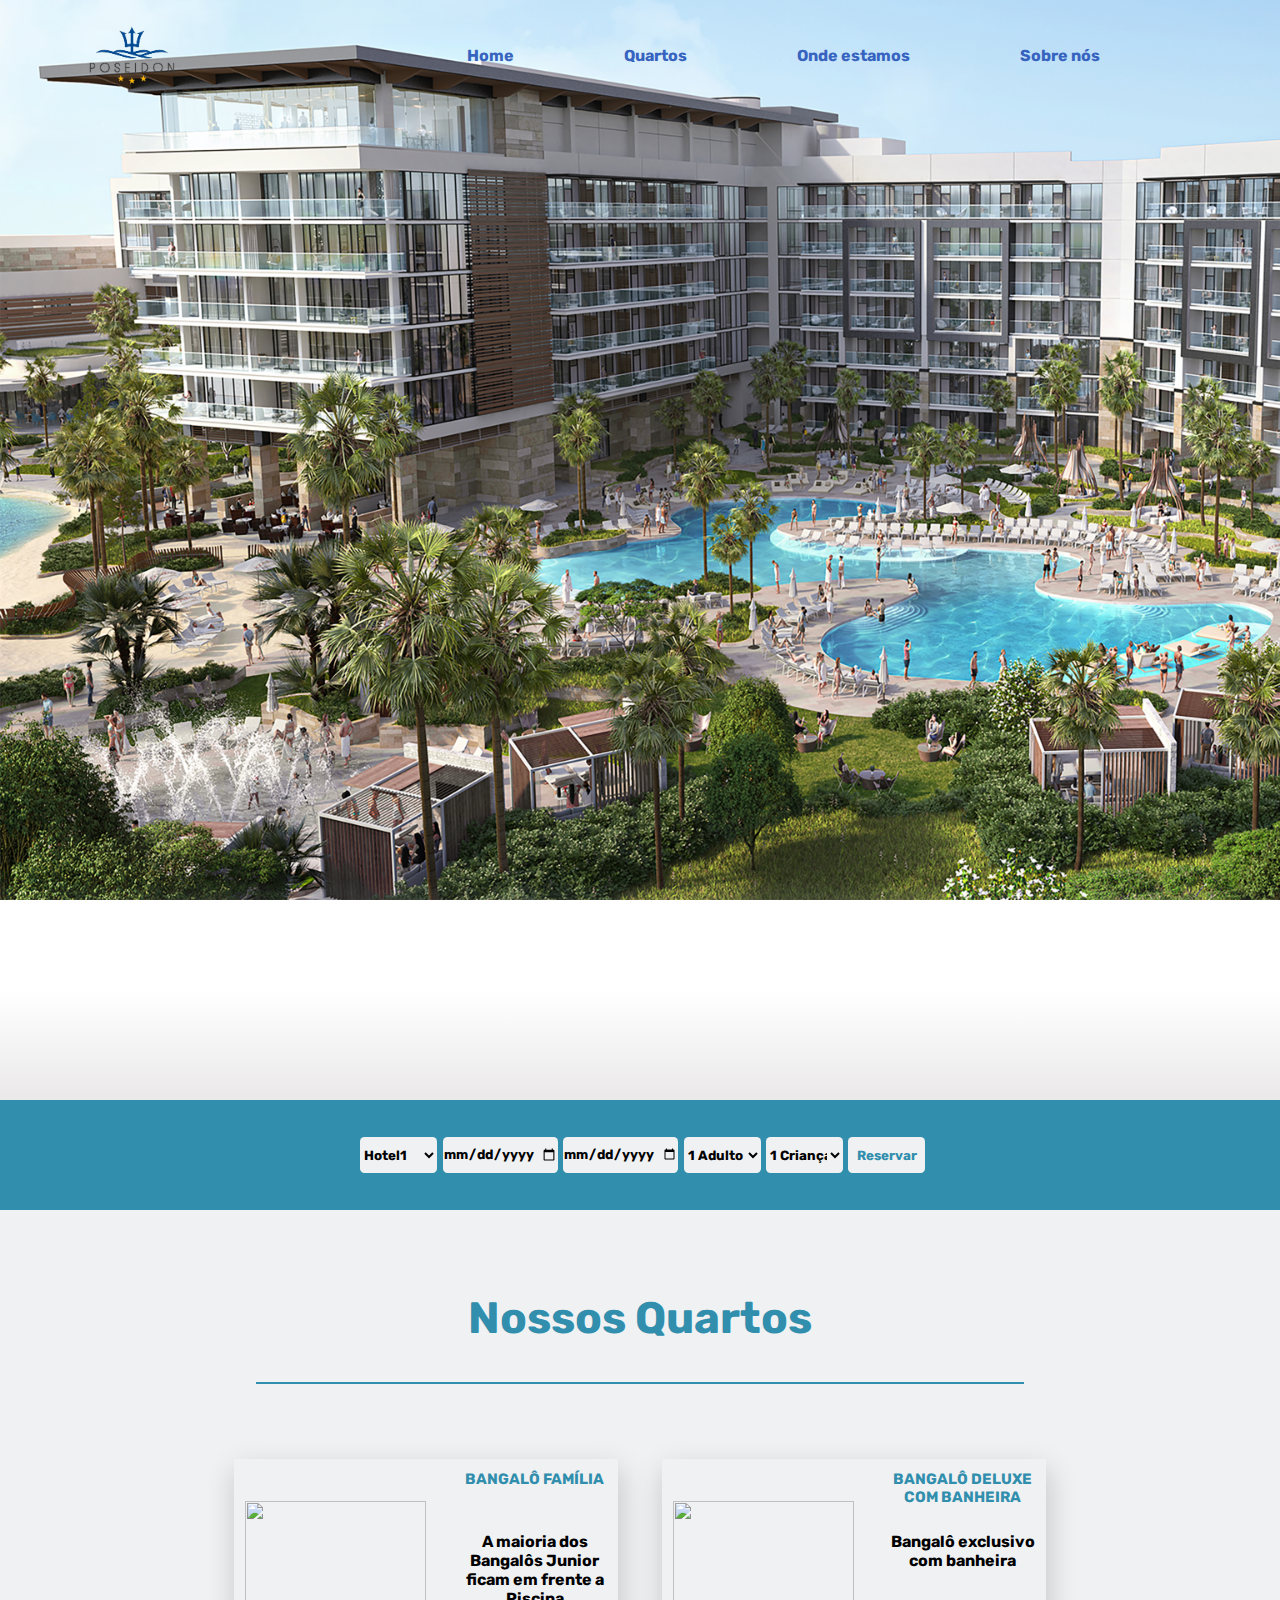
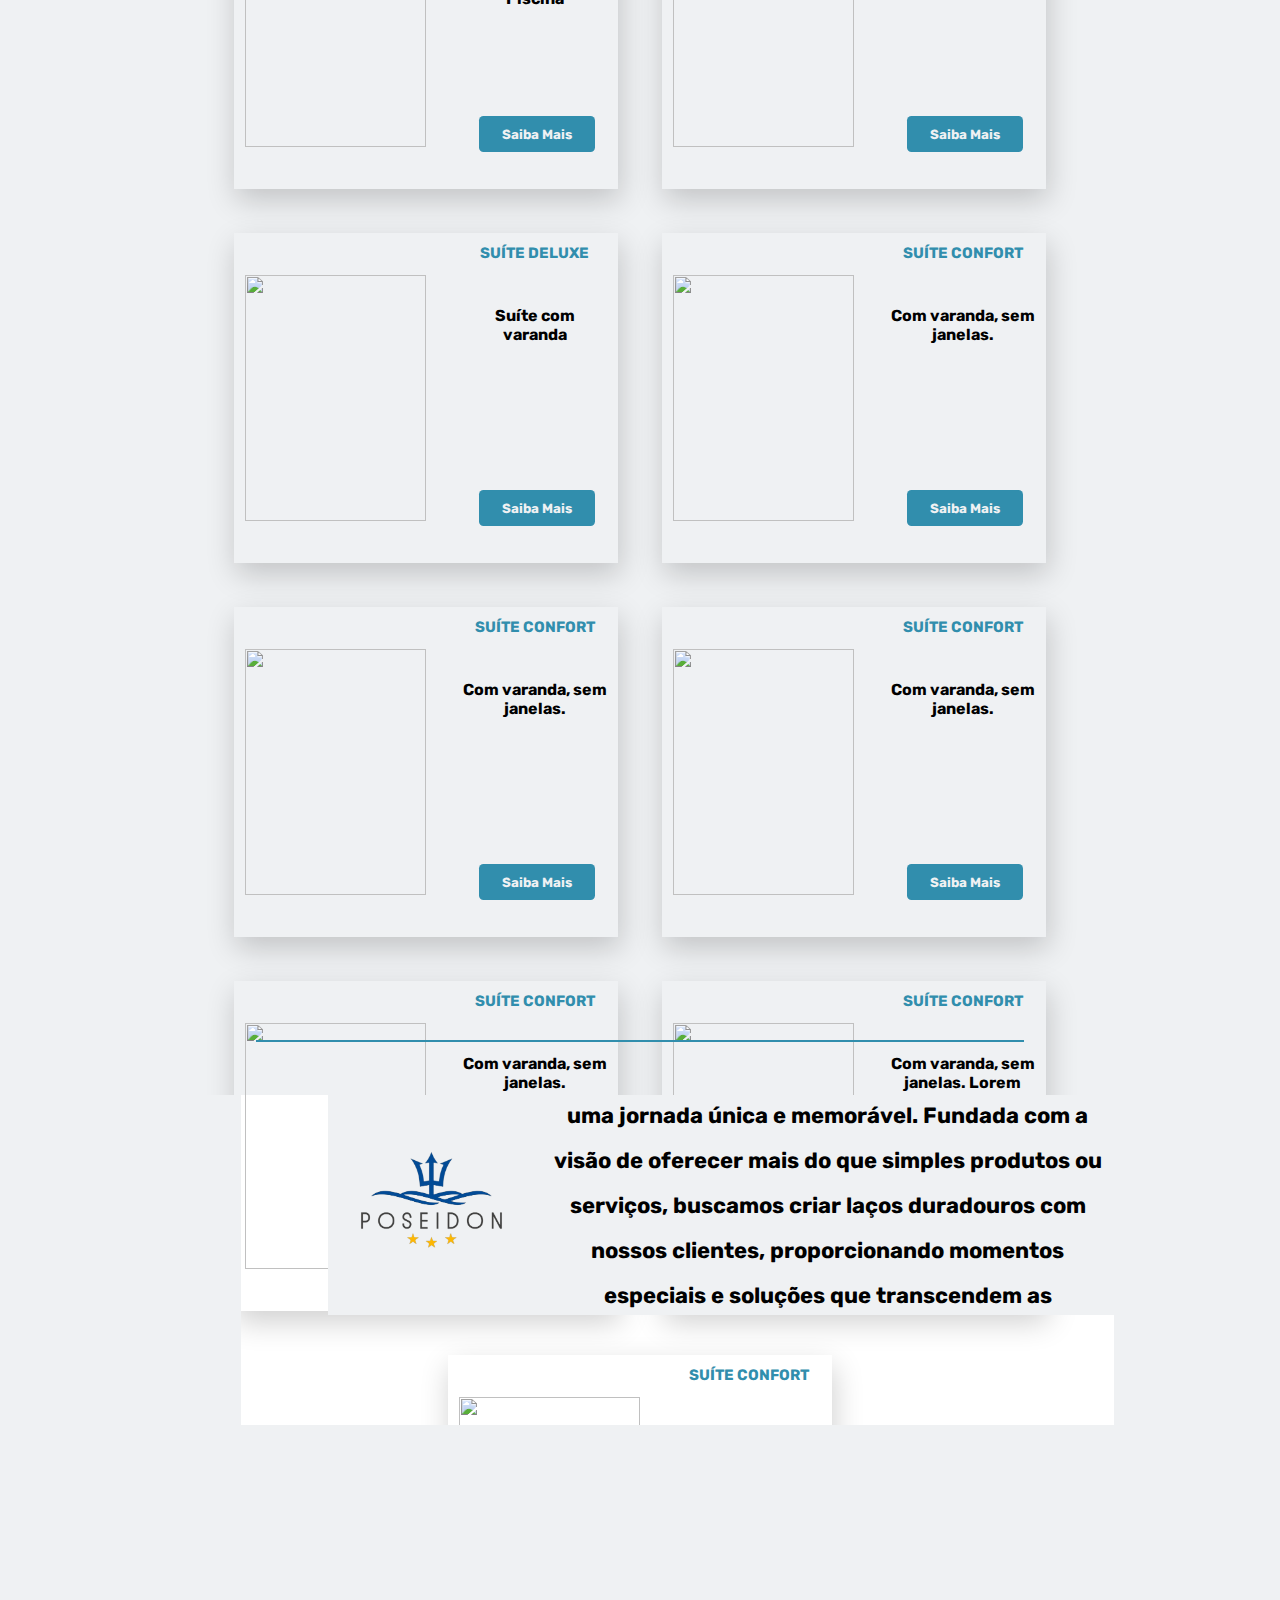
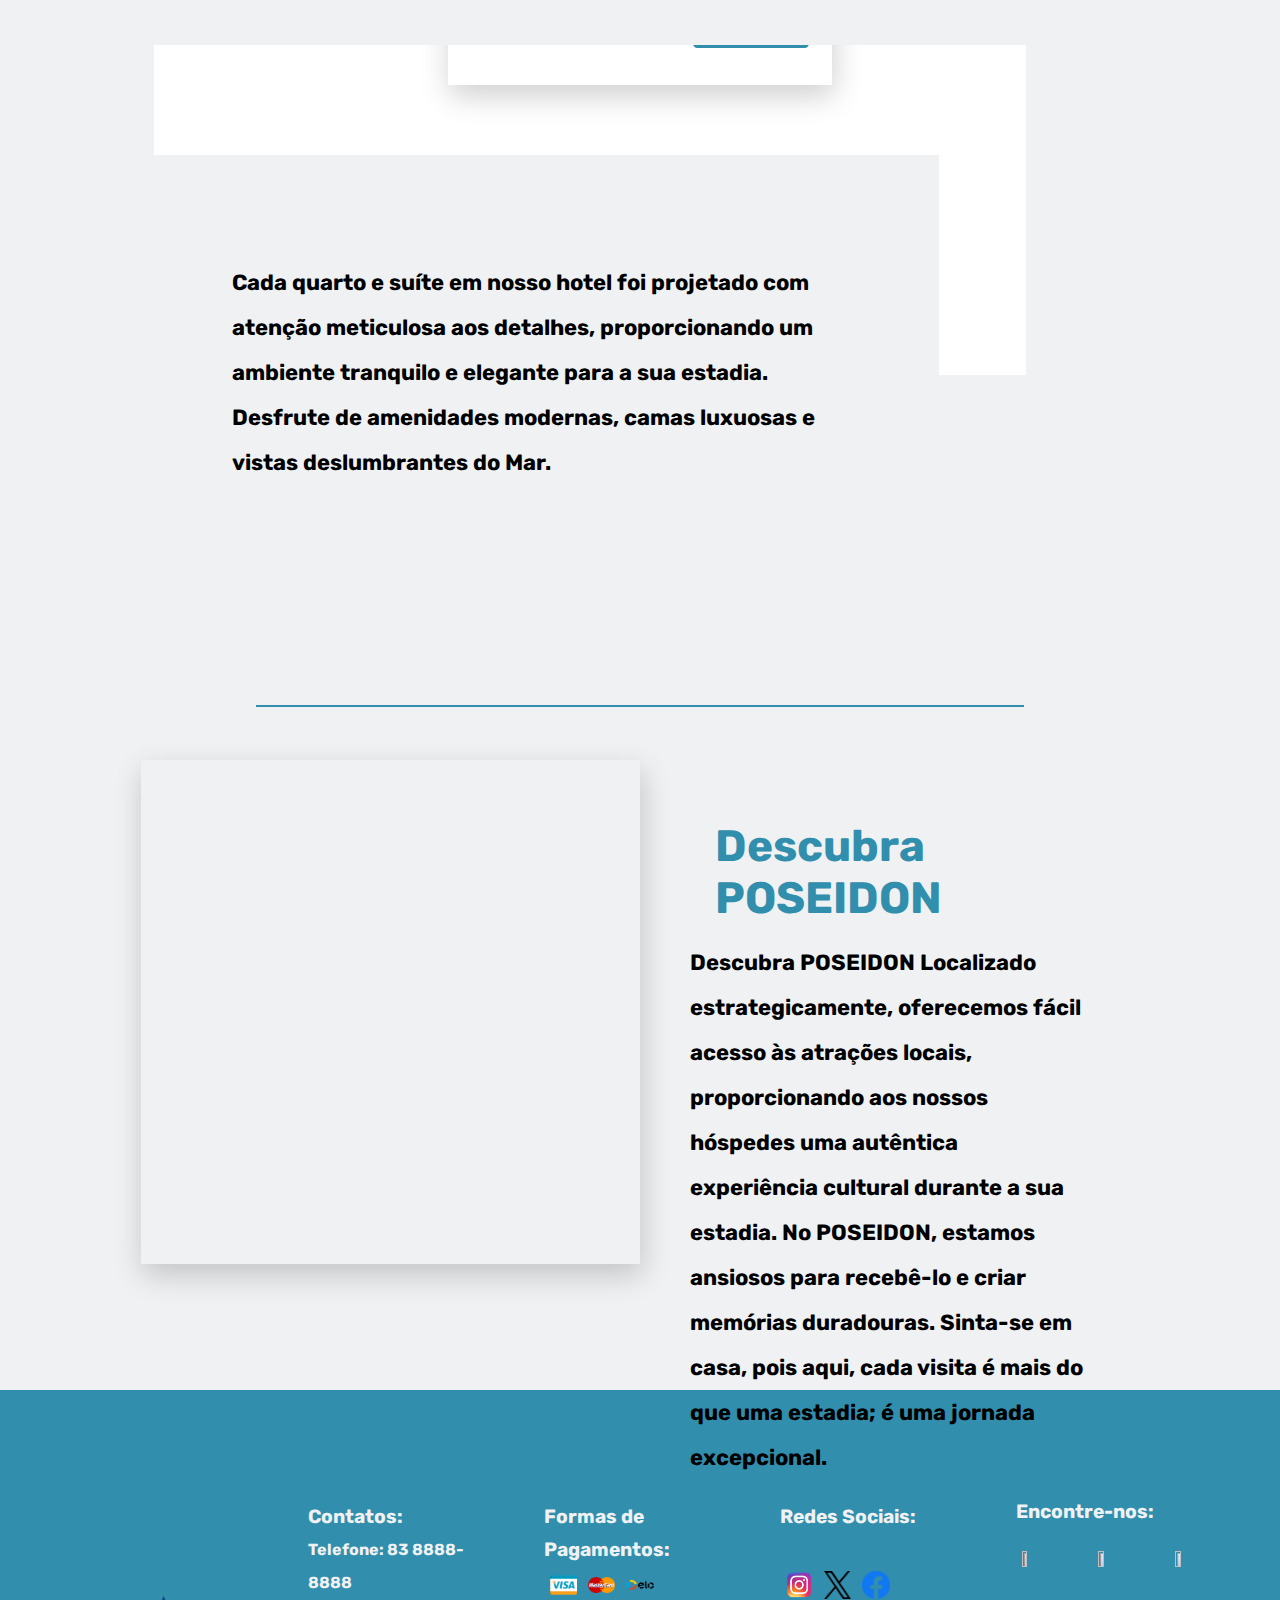
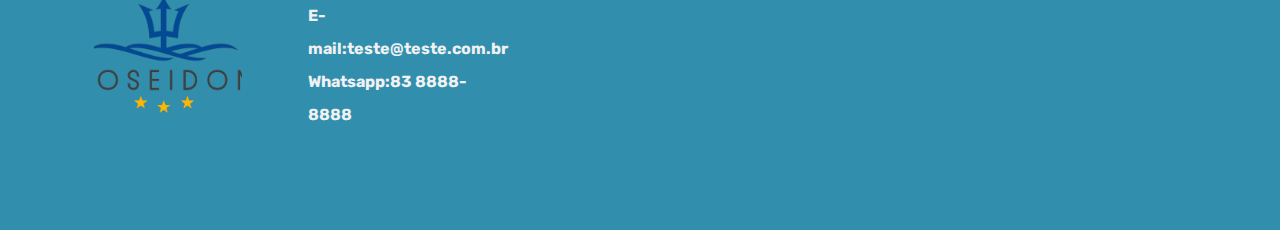
==== index.html @ 6f8f536d "att pastas" ====
<!DOCTYPE html>
<html lang="pt-BR">

<head>
    <meta charset="UTF-8">
    <meta name="viewport" content="width=device-width, initial-scale=1.0">
    <link rel="stylesheet" href="/SiteHotel/style.css">
    <link rel="stylesheet" href="/SiteHotel/carrossel.css">

    <title>Teste</title>
    <link rel="preconnect" href="https://fonts.googleapis.com">
    <link rel="preconnect" href="https://fonts.gstatic.com" crossorigin>
    <link href="https://fonts.googleapis.com/css2?family=Rubik:wght@300&display=swap" rel="stylesheet">
</head>

<body>

    <dialog class="modal">

        <div class="contentmodal">
               
                <div class="headermodal">
                    <h1 class="titulos" id="titulomodal">Detalhes do  Quarto</h1>
                    <div class="fecharmodal"><ion-icon name="close-circle-outline" class="iconfechamodal"></ion-icon></div>

            </div>
            <div class="detalhesquarto">
                <div class="option" id="optionmodal">
                    <div class="imageoption" id="imageoptionmodal" >
                            <section class="carousel">
                                <img src="https://img.freepik.com/fotos-gratis/renderizacao-3d-suite-e-banheiro-de-luxo-moderno_105762-1936.jpg?w=996&t=st=1705110990~exp=1705111590~hmac=134933ae9a21e8b9579cb4bdda6cc87bf9e04b4740643009dd52f2a344a48207 " alt="" class="ativo"  >
                                <img src="https://img.freepik.com/fotos-gratis/cama-de-casal-visto-a-partir-da-cama-do-pe_1203-42.jpg?w=1380&t=st=1705111324~exp=1705111924~hmac=9a945f7d107bd9771b3249c028dce0ddce56811f246568ed4b351b5b66d3d741" alt="">
                                <img src="https://images.unsplash.com/photo-1587527901949-ab0341697c1e?q=80&w=1887&auto=format&fit=crop&ixlib=rb-4.0.3&ixid=M3wxMjA3fDB8MHxwaG90by1wYWdlfHx8fGVufDB8fHx8fA%3D%3D" alt="" >
                                <img src="https://images.unsplash.com/photo-1630660664869-c9d3cc676880?q=80&w=2070&auto=format&fit=crop&ixlib=rb-4.0.3&ixid=M3wxMjA3fDB8MHxwaG90by1wYWdlfHx8fGVufDB8fHx8fA%3D%3D" alt="" >
                                <img src="https://images.unsplash.com/photo-1540304453527-62f979142a17?q=80&w=2070&auto=format&fit=crop&ixlib=rb-4.0.3&ixid=M3wxMjA3fDB8MHxwaG90by1wYWdlfHx8fGVufDB8fHx8fA%3D%3D" alt=""  >  
                            </section>
                        </div>


                    <div class="textmodal">  
                            
                            <div class="descriptionOption" id="discriptionOptionmodal">
                                <h3>BANGALÔ FAMÍLIA</h3>
                                <p>A maioria dos Bangalôs Junior ficam em frente a Piscina</p>
                                <div class="iconesServicos" id="iconesServicosmodal">
                                    <span><ion-icon name="cafe-outline"></ion-icon></span><span><ion-icon
                                            name="wifi-sharp"></ion-icon></span><span><ion-icon
                                            name="restaurant-sharp"></ion-icon></span><span><ion-icon
                                            name="call-sharp"></ion-icon></span>
                                </div>
                                
                            </div>  
                            <div id="valormodal">
                                <div ></div>
                                <div id="reservar">
                                    <input type="button" value="Reservar" class="reservabtn">

                                </div>
                            </div> 
                    </div>               
            </div>
           
        </div>
    </dialog>

    </div>

    <header>
        <div class="MenuSuperior">
            <div class="Logo">
                <img src="./img/logoHotel.png" alt="Logo">
            </div>
            <div class="Lista">
                <li><a href="">Home</a></li>
                <li><a href="#quartos">Quartos</a></li>
                <li><a href="#Localizacao" >Onde estamos</a></li>
                <li><a href="#espacofooter">Sobre nós</a></li>


            </div>


        </div>
    </header>
    <div id="imagemPrincipal">

        <video class="video" autoplay loop muted>

            <source src="./img/pexels-pavel-danilyuk-7320535 (Original).mp4" type="video/mp4">
        </video>

        <!-- <img src="./img/hotel1.png" alt="" id="ImagemDeFundo"> -->
        <div class="sombraimg"></div>

    </div>
    <section class="conteudo">
        <div class="CampodeFiltro">
            <div class="barradefiltragem">
                <label for="optionHotel"></label>
                <select id="optionHotel" name="optionHotel">
                    <option value="hotel1">Hotel1</option>
                    <option value="hotel2">Hotel2</option>
                    <option value="hotel3">Hotel3</option>
                    <option value="hotel4">Hotel4</option>
                </select>
                <input type="date" class="dataHospedagem" id="dataInicial">
                <input type="date" class="dataHospedagem" id="dataFinal">
                <label for="qntAdultos"></label>
                <select id="SelectPessoas" name="qntAdultos">
                    <option value="umAduto">1 Adulto</option>
                    <option value="doisAdultos">2 Adultos</option>
                    <option value="tresAdultos">3 Adultos</option>
                    <option value="quatroAdultos">4 Adultos</option>
                    <option value="cincoAdultos">5 Adultos</option>
                    <option value="seisAdultos">6 Adultos</option>
                    <option value="seteAdultos">7 Adultos</option>
                    <option value="oitoAdultos">8 Adultos</option>
                    <option value="noveAdultos">9 Adultos</option>
                    <option value="dezAdultos">10 Adultos</option>
                </select>
                <label for="qntCriancas"></label>
                <select id="SelectPessoas" name="qntCriancas">
                    <option value="umaCrianca">1 Criança</option>
                    <option value="duasCriancas">2 Crianças</option>
                    <option value="tresCrianca">3 Crianças</option>
                    <option value="quatroCriancas">4 Crianças</option>
                    <option value="cincoCriancas">5 Crianças</option>

                </select>
                <input type="button" value="Reservar" class="reservabtn">

            </div>

        </div>

        <div class="hospedagens" id="quartos">
            <h1 class="titulos">Nossos Quartos</h1>

            <div class="espacador">
                <div></div>
            </div>
            <div class="optionhospedagens">


                <div class="option" id="option1">
                    <div class="imageoption">
                        <img class="imageoption1"
                            src="https://media.istockphoto.com/id/954121470/pt/foto/cozy-studio-apartment-design-with-bedroom-and-living-space.jpg?s=612x612&w=0&k=20&c=270jeF4oj2pPRodpBUZvfOo14D342tOdhKri8e-GVL8="
                            alt="">
                    </div>

                    <div class="iconesServicos">
                        <span><ion-icon name="cafe-outline"></ion-icon></span><span><ion-icon
                                name="wifi-sharp"></ion-icon></span><span><ion-icon
                                name="restaurant-sharp"></ion-icon></span><span><ion-icon
                                name="call-sharp"></ion-icon></span>
                    </div>
                    <div class="descriptionOption">
                        <h3>BANGALÔ FAMÍLIA</h3>
                        <p>A maioria dos Bangalôs Junior ficam em frente a Piscina</p>

                        <div id="Reservaoption">
                            <div id="saibaMais">
                                <input type="button" value="Saiba Mais" class="saibaMaisbtn">

                            </div>
                        </div>
                    </div>



                </div>

                <div class="option" id="option1">
                    <div class="imageoption">
                        <img class="imageoption1"
                            src="https://media.istockphoto.com/id/954121470/pt/foto/cozy-studio-apartment-design-with-bedroom-and-living-space.jpg?s=612x612&w=0&k=20&c=270jeF4oj2pPRodpBUZvfOo14D342tOdhKri8e-GVL8="
                            alt="">
                    </div>

                    <div class="iconesServicos">
                        <span><ion-icon name="cafe-outline"></ion-icon></span><span><ion-icon
                                name="wifi-sharp"></ion-icon></span><span><ion-icon
                                name="restaurant-sharp"></ion-icon></span><span><ion-icon
                                name="call-sharp"></ion-icon></span>
                    </div>
                    <div class="descriptionOption">
                        <h3>BANGALÔ DELUXE COM BANHEIRA</h3>
                        <p>
                            Bangalô exclusivo com banheira</p>
                        <div id="Reservaoption">

                            <div id="saibaMais">
                                <input type="button" value="Saiba Mais" class="saibaMaisbtn">

                            </div>
                        </div>


                    </div>


                </div>

                <div class="option" id="option1">
                    <div class="imageoption">
                        <img class="imageoption1"
                            src="https://media.istockphoto.com/id/954121470/pt/foto/cozy-studio-apartment-design-with-bedroom-and-living-space.jpg?s=612x612&w=0&k=20&c=270jeF4oj2pPRodpBUZvfOo14D342tOdhKri8e-GVL8="
                            alt="">
                    </div>

                    <div class="iconesServicos">
                        <span><ion-icon name="cafe-outline"></ion-icon></span><span><ion-icon
                                name="wifi-sharp"></ion-icon></span><span><ion-icon
                                name="restaurant-sharp"></ion-icon></span><span><ion-icon
                                name="call-sharp"></ion-icon></span>
                    </div>

                    <div class="descriptionOption">
                        <h3>SUÍTE DELUXE</h3>
                        <p>Suíte com varanda</p>
                        <div id="Reservaoption">
                            <div id="saibaMais">
                                <input type="button" value="Saiba Mais" class="saibaMaisbtn">

                            </div>
                        </div>


                    </div>




                </div>
                <div class="option" id="option1">
                    <div class="imageoption">
                        <img src="https://media.istockphoto.com/id/954121470/pt/foto/cozy-studio-apartment-design-with-bedroom-and-living-space.jpg?s=612x612&w=0&k=20&c=270jeF4oj2pPRodpBUZvfOo14D342tOdhKri8e-GVL8="
                            alt="">
                    </div>

                    <div class="iconesServicos">
                        <span><ion-icon name="cafe-outline"></ion-icon></span><span><ion-icon
                                name="wifi-sharp"></ion-icon></span><span><ion-icon
                                name="restaurant-sharp"></ion-icon></span><span><ion-icon
                                name="call-sharp"></ion-icon></span>
                    </div>

                    <div class="descriptionOption">
                        <h3>SUÍTE CONFORT</h3>
                        <p>
                            Com varanda, sem janelas.</p>

                        <div id="Reservaoption">
                            <div id="saibaMais">
                                <input type="button" value="Saiba Mais" class="saibaMaisbtn">

                            </div>
                        </div>
                    </div>



                </div>

                <div class="option" id="option2">
                    <div class="imageoption">
                        <img src="https://media.istockphoto.com/id/954121470/pt/foto/cozy-studio-apartment-design-with-bedroom-and-living-space.jpg?s=612x612&w=0&k=20&c=270jeF4oj2pPRodpBUZvfOo14D342tOdhKri8e-GVL8="
                            alt="">
                    </div>
                    <div class="iconesServicos">
                        <span><ion-icon name="cafe-outline"></ion-icon></span><span><ion-icon
                                name="wifi-sharp"></ion-icon></span><span><ion-icon
                                name="restaurant-sharp"></ion-icon></span><span><ion-icon
                                name="call-sharp"></ion-icon></span>
                    </div>


                    <div class="descriptionOption">
                        <h3>SUÍTE CONFORT</h3>
                        <p>
                            Com varanda, sem janelas.</p>
                        <div id="Reservaoption">
                            <div id="saibaMais">
                                <input type="button" value="Saiba Mais" class="saibaMaisbtn">

                            </div>
                        </div>


                    </div>


                </div>

                <div class="option" id="option3">
                    <div class="imageoption">
                        <img src="https://media.istockphoto.com/id/954121470/pt/foto/cozy-studio-apartment-design-with-bedroom-and-living-space.jpg?s=612x612&w=0&k=20&c=270jeF4oj2pPRodpBUZvfOo14D342tOdhKri8e-GVL8="
                            alt="">
                    </div>

                    <div class="iconesServicos">
                        <span><ion-icon name="cafe-outline"></ion-icon></span><span><ion-icon
                                name="wifi-sharp"></ion-icon></span><span><ion-icon
                                name="restaurant-sharp"></ion-icon></span><span><ion-icon
                                name="call-sharp"></ion-icon></span>
                    </div>

                    <div class="descriptionOption">
                        <h3>SUÍTE CONFORT</h3>
                        <p>
                            Com varanda, sem janelas.</p>
                        <div id="Reservaoption">
                            <div id="saibaMais">
                                <input type="button" value="Saiba Mais" class="saibaMaisbtn">

                            </div>
                        </div>


                    </div>


                </div>

                <div class="option" id="option4">
                    <div class="imageoption">
                        <img src="https://media.istockphoto.com/id/954121470/pt/foto/cozy-studio-apartment-design-with-bedroom-and-living-space.jpg?s=612x612&w=0&k=20&c=270jeF4oj2pPRodpBUZvfOo14D342tOdhKri8e-GVL8="
                            alt="">
                    </div>


                    <div class="iconesServicos">
                        <span><ion-icon name="cafe-outline"></ion-icon></span><span><ion-icon
                                name="wifi-sharp"></ion-icon></span><span><ion-icon
                                name="restaurant-sharp"></ion-icon></span><span><ion-icon
                                name="call-sharp"></ion-icon></span>
                    </div>
                    <div class="descriptionOption">
                        <h3>SUÍTE CONFORT</h3>
                        <p>
                            Com varanda, sem janelas.</p>
                        <div id="Reservaoption">
                            <div id="saibaMais">
                                <input type="button" value="Saiba Mais" class="saibaMaisbtn">

                            </div>
                        </div>


                    </div>


                </div>

                <div class="option" id="option5">
                    <div class="imageoption">
                        <img src="https://media.istockphoto.com/id/954121470/pt/foto/cozy-studio-apartment-design-with-bedroom-and-living-space.jpg?s=612x612&w=0&k=20&c=270jeF4oj2pPRodpBUZvfOo14D342tOdhKri8e-GVL8="
                            alt="">
                    </div>

                    <div class="iconesServicos">
                        <span><ion-icon name="cafe-outline"></ion-icon></span><span><ion-icon
                                name="wifi-sharp"></ion-icon></span><span><ion-icon
                                name="restaurant-sharp"></ion-icon></span><span><ion-icon
                                name="call-sharp"></ion-icon></span>
                    </div>

                    <div class="descriptionOption">
                        <h3>SUÍTE CONFORT</h3>
                        <p>
                            Com varanda, sem janelas. Lorem ipsum dolor sit amet consectetur, adipisicing elit. Fugit
                            doloribus labore architecto quidem corrupti quae. Quaerat, dolorem. Sit, id dolorem. Laborum
                            optio ipsum est quia illum temporibus voluptates amet necessitatibus.</p>



                        <div id="Reservaoption">
                            <div id="saibaMais">
                                <input type="button" value="Saiba Mais" class="saibaMaisbtn">

                            </div>
                        </div>

                    </div>



                </div>

                <div class="option" id="option6">
                    <div class="imageoption">
                        <img src="https://media.istockphoto.com/id/954121470/pt/foto/cozy-studio-apartment-design-with-bedroom-and-living-space.jpg?s=612x612&w=0&k=20&c=270jeF4oj2pPRodpBUZvfOo14D342tOdhKri8e-GVL8="
                            alt="">
                    </div>

                    <div class="iconesServicos">
                        <span><ion-icon name="cafe-outline"></ion-icon></span><span><ion-icon
                                name="wifi-sharp"></ion-icon></span><span><ion-icon
                                name="restaurant-sharp"></ion-icon></span><span><ion-icon
                                name="call-sharp"></ion-icon></span>
                    </div>

                    <div class="descriptionOption">
                        <h3>SUÍTE CONFORT</h3>
                        <p>
                            Com varanda, sem janelas. Lorem ipsum dolor sit amet consectetur, adipisicing elit. Fugit
                            doloribus labore architecto quidem corrupti quae. Quaerat, dolorem. Sit, id dolorem. Laborum
                            optio ipsum est quia illum temporibus voluptates amet necessitatibus.</p>



                        <div id="Reservaoption">
                            <div id="saibaMais">
                                <input type="button" value="Saiba Mais" class="saibaMaisbtn">

                            </div>
                        </div>

                    </div>

                </div>







            </div>

    </section>
    <div class="espacador">
        <div></div>
    </div>
    <div class="espacofooter" id="espacofooter">
        <div class="espaco1"></div>
        <div class="area">
            <div id="item-1"></div>
            <div id="item-2"></div>
            <div id="item-3">
                <div class="contentParalax"> <img src="/SiteHotel/img/logoHotel.png" alt=""> </div> <span>Bem-vindos à
                    POSEIDON,
                    onde cada experiência é uma jornada única e memorável. Fundada com a visão de oferecer mais do que
                    simples produtos ou serviços, buscamos criar laços duradouros com nossos clientes, proporcionando
                    momentos especiais e soluções que transcendem as expectativas.</span>
            </div>
            <div id="item-4"></div>
            <div id="item-6"> </div>
            <div id="item-7"></div>
            <div id="item-8"></div>
            <div id="item-10"></div>
            <div id="item-11"></div>
            <div id="item-12"></div>
            <div id="item-13"></div>
            <div id="item-14"></div>
            <div id="item-15"></div>
            <div id="item-16"></div>
            <div id="item-17"></div>
            <div id="item-18"></div>
            <div id="item-19">
                <div class="contentParalax">
                    <h1 class="titulos">Instalações e Acomodações</h1>
                </div> <span>Cada quarto e suíte em nosso hotel foi projetado com atenção meticulosa aos detalhes,
                    proporcionando um ambiente tranquilo e elegante para a sua estadia. Desfrute de amenidades modernas,
                    camas luxuosas e vistas deslumbrantes do Mar.</span>
            </div>
            <div id="item-20"></div>
            <div id="item-21"></div>
            <div id="item-22"></div>
            <div id="item-23"></div>
            <div id="item-25"></div>
            <div id="item-26"></div>
            <div id="item-27"></div>
            <div id="item-28"></div>
            <div id="item-29"></div>

        </div>
        <div class="espaco2"></div>

    </div>
    <div class="espacador">
        <div></div>
    </div>
    <section class="Localizacao" id="Localizacao">

        <div class="LocalizacaoContent">
            <div class="descriptionLocalizacao">
                <h1 class="titulos">Descubra POSEIDON</h1>
                <span>Descubra POSEIDON
                    Localizado estrategicamente, oferecemos fácil acesso às atrações locais, proporcionando aos nossos
                    hóspedes uma autêntica experiência cultural durante a sua estadia.

                    No POSEIDON, estamos ansiosos para recebê-lo e criar memórias duradouras. Sinta-se em casa, pois
                    aqui, cada visita é mais do que uma estadia; é uma jornada excepcional.</span>
            </div>
            <iframe class="mapa"
                src="https://www.google.com/maps/embed?pb=!1m18!1m12!1m3!1d3958.9448529467827!2d-34.843490624224806!3d-7.132375869956376!2m3!1f0!2f0!3f0!3m2!1i1024!2i768!4f13.1!3m3!1m2!1s0x7acc2b7ce38274f%3A0xee3d6668e7085bb9!2sA%20Hora%20Certa%20Paraibana%20-%20Rel%C3%B3gios%20de%20Ponto%20e%20Acesso!5e0!3m2!1spt-BR!2sbr!4v1703179522351!5m2!1spt-BR!2sbr"
                width="600" height="450" style="border:0;" allowfullscreen="" loading="lazy"
                referrerpolicy="no-referrer-when-downgrade"></iframe>
        </div>

    </section>



    <footer id="footer">
        <div class="logofooter"> <img src="./img/logoHotel.png" alt=""></div>
        <div class="Contatos">
            <h1>Contatos:</h1>
            <p>Telefone: 83 8888-8888</p>
            <p>E-mail:teste@teste.com.br</p>
            <p>Whatsapp:83 8888-8888</p>
        </div>
        <div class="formasdepagamentos">
            <div class="h1pagamentos">
                <h1>Formas de Pagamentos:</h1>
            </div>
            <div class="iconespagamentos"><img src="/SiteHotel/img/Cartões/visa.png" alt="" class="iconefooter"> <img
                    class="iconefooter" src="/SiteHotel/img/Cartões/mastercard.png" alt="">
                <img src="/SiteHotel/img/Cartões/elo.png" alt="" class="iconefooter">
            </div>
        </div>
        <div class="redessociais">
            <div class="h1redesocial">
                <h1> Redes Sociais:</h1>
            </div>
            <div class="iconesredesocial">
                <img src="/SiteHotel/img/redesocial/instagram.png" alt="" class="iconefooter">
                <img class="iconefooter" src="/SiteHotel/img/redesocial/x.png" alt="" class="iconefooter">
                <img src="/SiteHotel/img/redesocial/facebook.png" alt="" class="iconefooter">
            </div>
        </div>

        <div class="sites">

            <h1>Encontre-nos:</h1>

            <div class="logosites">

                <img src="" alt="" class="iconefooter">
                <img src="" alt="" class="iconefooter">
                <img src="" alt="" class="iconefooter">

            </div>

        </div>
    </footer>
    <script src="/SiteHotel/js/modal.js"></script>
    <script src="/SiteHotel/js/carrosselmodal.js"></script>
    <script type="module" src="https://unpkg.com/ionicons@7.1.0/dist/ionicons/ionicons.esm.js"></script>
    <script nomodule src="https://unpkg.com/ionicons@7.1.0/dist/ionicons/ionicons.js"></script>

</body>

</html>
---- SiteHotel/style.css ----
* {
    margin: 0;
    padding: 0;
    box-sizing: border-box;
    font-family: 'Rubik', sans-serif;
    font-weight: bold;
      }
html{
    width: 100vw;
    min-height: 100vh;
}
body {
    width: 100vw;
    min-height: 100vh;
    background-image: url(./img/hotel1.png);
    margin: 0;
    background-attachment: fixed;
    padding: 0;
    background-repeat: no-repeat;
    background-size: cover;
    overflow-x: hidden;
    border: 0;

    
    
}

body::-webkit-scrollbar {
    width: 12px;     
}
  
  body::-webkit-scrollbar-track {
    background: transparent;        
  }
  
  body::-webkit-scrollbar-thumb {
    background-color: #318ead;   
    border-radius: 20px;      
    border: 3px solid #eff1f3;  
  }
/* ===================== ESTILIZAÇÃO DO MODAL=========================== */
  .modal{
    margin:  auto;
    border: 0;
    width: 40%;
    height: 85%;
    align-items: center;
    flex-direction: column;
    border: 0;  
      border-radius: 2ch;
overflow: hidden;
padding: 2ch;    

  }
 
  
  .detalhesquarto{
    width: 100%;    
    height: 100%;
    display: flex;
    justify-content: center;
    
    
}
.fecharmodal{
    display: flex;
    align-items: end;
    justify-content: flex-end;
    text-align: end;
}
  .contentmodal{
    display: flex;
    flex-direction: column;
    width: 100%;
    height: 90%;


  }
  .headermodal{
    width: 100%;
    display: grid;
    grid-template-columns: 90% 10%;
    align-items: start;


    }
   
  .iconfechamodal{
    color: #318ead; 
    font-size: 2.5ch; 
    cursor: pointer;
    
}
  #iconesServicosmodal{
    display: flex;
    flex-direction: row;
    width: 10%;
  }
  .modal::backdrop {
    background: #1414149c;
    display: flex;
    justify-content: center;
    align-items: center;
  }

  #titulomodal{
    text-align: start;
    margin-top: 0;
    border: none;
  }
/* ========================CONTEUDO MODAL========================= */
.textmodal{
    display: flex;
    flex-direction: column;
}
#optionmodal{
    width: 100%;
    overflow: hidden;
    height: 100%;
    display: flex;
    margin: 0;
    flex-direction: column;
    padding: 0;
    justify-content: flex-start;
}
#imageoptionmodal{
    
    width: 100%;
    height: 60%;
}

.textosmodal{
 height: 80%;  
 background-color: rebeccapurple; 
}
#discriptionOptionmodal{
width: 100%;
}
#discriptionOptionmodal h3{
 
}



/* ======================================HEADER===============================================*/
header {
    display: flex;
    width: 100vw;
    height: 10ch;
    margin: 0;
    z-index: 1;
    position: absolute;
    

}

.MenuSuperior {
    display: flex;
    width: 100%;
    height: 100%;
    margin: 0;
    justify-content: space-around;
    flex-wrap: wrap;
    
}

.Logo {
    display: flex;
    min-width: 20%;
    height: 100%;



}

.Logo img {
    width: 50%;
    height: 100%;
    object-fit: cover;

}

#imagemPrincipal {
    width: 100vw;
    height: 100ch;
    display: flex;
    justify-content: flex-start;
    flex-direction: column-reverse;
}



.video {
    width: 100%;
    height: 100ch;
    object-fit: cover;
    z-index: -1;
    border: none;
    position: absolute;

}

.sombraimg {
    width: 100%;
    height: 20ch;
    background: linear-gradient(rgba(255, 251, 251, 0), rgba(255, 255, 255, 0.363), rgba(209, 205, 205, 0.445));

}

.Lista {
    align-items: center;
    list-style-type: none;
    display: flex;
    flex-wrap: wrap;
    justify-content: flex-end;

}

li {
    margin-right: 10ch;

}

a {
    font-size: medium;
    text-decoration: none;
    cursor: pointer;
    color: #3663BF;
}

li:hover {
    opacity: 0.8;
}


/* ======================================CONTEUDO===============================================*/

.conteudo {
    border: 0;
    width: 100%;
    margin: 0;
    display: flex;
    color: black;
    flex-direction: column;
    align-items: center;

}

.conteudo h1 {
 
    height: 7ch;
    text-align: center;
    font-size: 5ch;
    color: rgb(0, 0, 0);
}

.CampodeFiltro {
    width: 100%;
    margin: 0;
    height: 10ch;
    background-color: #318ead;
    display: flex;
    justify-content: center;
    align-items: center;

}

.barradefiltragem {
    display: flex;
    justify-content: center;
    width: 60%;
    

}

input {
    margin-left: 0.6ch;
    background-color: #eff1f3;
    width: 15%;
    height: 4ch;
    border-radius: 0.5ch;
    border: none;
}

select {
    margin-left: 0.6ch;

    background-color: #eff1f3;
    width: 10%;
    height:4ch;
    border-radius: 0.5ch;
    border: none;
}

.reservabtn{
    background-color: #eff1f3;
    color: #318ead;
    cursor: pointer;
    width: 10%;
    height: 4ch;
}

.saibaMaisbtn {
    background-color: #318ead;
    color: #eff1f3;
    cursor: pointer;
    width: 80%;
    height: 4ch;
    
}
.saibaMaisbtn:hover{
    background:#318ead8a ;
}


.hospedagens {
    height: 135vh;
    display:flex ;
    flex-direction: column;
    justify-content: center;
    align-items: center;
    background-color: #eff1f3;

}

.optionhospedagens {
    height: 130vh;
    width: 78%;
    margin: 7ch;
    display: flex;
    flex-wrap: wrap;
    justify-content: center;
    align-content: flex-start;
    flex-direction: row;


}
.optionhospedagens .option{
    box-shadow: 2px 11px 28px 0px rgba(0,0,0,0.19);
    display: grid;
    width: 30%;
    height: 30ch;
    grid-template-columns: 50% 10% 40% ;
    grid-template-rows: 100% ;
    transition: 300ms;
}
.optionhospedagens .option:hover{
transform: translateY(-1ch);
cursor: pointer;
}
.optionhospedagens::-webkit-scrollbar{
    background-color: transparent;
}
.iconesServicos{
    width: 25%;
    margin-left: 0.5ch;
    display: flex;
    flex-direction: column;
    justify-content: space-between;
    margin-bottom: 0.5ch;
    color: green;
}

.option{
    margin: 2ch ;
    padding:1ch;
    width: 40%;
    height: 70%;
    box-shadow: 1ch;
    display: flex;
    justify-content: center;
    align-items: center;
    flex-direction: column;
    overflow-y: auto;
}

.imageoption{
    display: flex;
    width: 100%;
    height:80% ;
    justify-content: center;
 
}



.imageoption img{
    width: 100%;
    height: 100%;
    object-fit: cover;
}
.descriptionOption{
    display: grid;
    grid-template-columns: 100%;
    grid-template-rows: 20% 60% 20%;
    text-align: center;
    width: 100%;
    height: 100%;
}

.descriptionOption p{
    max-width: 100%;
    max-height: 70%;
  -webkit-box-orient: vertical;
    display: -webkit-box;
    -webkit-line-clamp: 5;
    overflow:hidden;
    text-overflow: ellipsis ;
    


}

.descriptionOption h3{
    word-break: break-word;
    overflow:hidden;
    text-overflow: ellipsis ;
    color: #318ead;
    font-size: 15px;
  
}

.espacador{
    width: 100%;
    height: 5ch;
    background-color: #eff1f3;
    display: flex;
    justify-content: center;
}
.espacador div{
    width: 60%;
    border-top: 0.2ch solid #318ead;


}

.espacofooter{
    width: 100%;
    height: 100%;
    background: transparent;
    display: grid;

    grid-template-columns: 12% 75% 13%;
    justify-content: center;
}
.espaco1{
    background-color: #eff1f3;
    height: 100%;
}
.espaco2{
    background-color: #eff1f3;
    height: 100%;
}
.area{

    display: grid;
    height: 100%;
    width: 100%;
    grid-template-columns:  auto auto auto auto auto auto auto auto auto auto auto  ;
    grid-template-rows: auto auto  auto auto auto  auto auto auto auto auto ;
    overflow: hidden;
    
}
h1.titulos{
    height: 3ch;
    width: 70%;
    margin-top: 2ch;
    color: #318ead;
    font-size: 4ch;  
}
h1{
    color: #318ead;
    font-size: 4ch;
}
.area::-webkit-scrollbar{
    background-color: transparent;
    width: 0.1ch;
}
.area div{
    background-color: #eff1f3;
    height: 10ch;
    overflow: hidden; 
    display: flex;
    flex-direction: column;

}

.area div p {
  
    margin: 0;
}


#item-1{
    grid-column: 1/2;
    grid-row:1/2 ;
    height: 20ch;

}
#item-2{
    background: transparent;


}
#item-3{
    height: 20ch;
    grid-column: 3/12;
    grid-row: 1/2;
    display: flex;
    box-sizing: border-box;
    flex-direction: row;
    text-align: center;
    align-items: center;

}
#item-3 .contentParalax{
    width: 30%;
    height: 100%;
    display: flex;
    justify-content: start;
    
}
.contentParalax{
    margin-top: 5ch;
    align-items: center;
}
.contentParalax img{
    width: 100%;
    height: 70%;
    object-fit:cover;

}
span{
    line-height: 3ch;
    width: 80%;
    font-size: 2ch;
    font-weight: bold;
    align-self: center;

    
}
#item-4{
    grid-column: 1/12;
    
}

#item-6{
  grid-column:3/10;
  grid-row:3/3 ;
}
#item-7 {
grid-column: 10/12;
    grid-row: 3/3;
}
#item-8 {
grid-column: 3/10;
    grid-row: 4/4;
}#item-10 {
    grid-column: 1/2;
    grid-row:5/5 ;
    background: transparent;

}#item-11 {
    grid-column:3/11 ;
    grid-row:5/5 ;
    background: transparent;
}#item-12 {
    grid-column:10/12 ;
    grid-row: 4/5;
}
#item-13{
  grid-column: 1/2;
  grid-row: 2;
}
#item-14 {
    grid-column: 10/10;
    grid-row: 6/6;
    background: transparent;
 
}
#item-15 {
    grid-column:11/12 ;
    grid-row:6/6 ;

}#item-16 {
    grid-row:7/7 ;
}#item-17 {
    grid-column: 10/10;
    grid-row: 7/7;
    background: transparent;
}#item-18 {
    grid-column:11/12 ;
    grid-row: 7/12;
}#item-19 {
    grid-column:1/10;
    grid-row: 6/11;
    height: 30ch;
}
#item-20 {
    grid-row: 8/8;
    background: transparent;

}
#item-21 {
    grid-column: 3/9;
    grid-row:9/12 ;
}
#item-22 {
    grid-column:9/12 ;
    grid-row:9/11 ;
}

#item-23 {
   grid-column: 1/3;
   grid-row: 3;
}

#item-25 {
   grid-column: 11/12;
   grid-row: 5;
}
#item-26 {
    grid-column:10/12;
    grid-row: 8;
   
}#item-27 {
    grid-column:1/3;
    grid-row:9 ;
}
#item-28 {
    grid-row:6 ;
    
}
#item-29 {
    grid-column: 1/3;
   grid-row: 4;
}

/* ======================================Localização ===============================================*/

.mapa{
    width: 50%;
    height: 80%;
        box-shadow: 2px 11px 28px 0px rgba(0,0,0,0.19);


}
.Localizacao{
    width: 100%;
    height: 70vh;
    background-color: #eff1f3;
    display: flex;
    justify-content:center ;
    align-items: flex-start;
    
}
.LocalizacaoContent{
    display: flex;
    flex-direction: row-reverse;
    width: 78%;
    height: 100%;
}
.LocalizacaoContent .descriptionLocalizacao{
display: flex;
width: 50%;
flex-direction: column;
justify-content: start;
align-items: center;
}
.descriptionLocalizacao span{
    margin-top: 2ch;
    line-height: 3ch;
}
/* ======================================FOOTER===============================================*/


footer {
    width: 100%;
    height: 40ch;
    background: #318ead;
    bottom: 0;
    top: 100%;
    display: flex;
    align-items: end;
    flex-direction: row;
    justify-content: center;
    flex-wrap: wrap;
}
footer div{
    width: 15%;
    height: 70%;
    margin: 2ch;

}

footer img {
    width: 100%;
    height: 100%;
    padding: 2ch;
    object-fit: cover;

}
 .Contatos{
    text-align: start;
    display: flex;
    flex-direction: column;
    line-height: 3ch;
    color: #eff1f3;

}
footer h1{
    color: #eff1f3;
    font-size:larger;
}
footer img.iconefooter{
    margin-top: 2ch;
    height: 30%;
    width: 20%;
}
.formasdepagamentos, .redessociais{
    display: flex;
    flex-direction: column;
    align-items: center;
    line-height: 3ch;
    color: #eff1f3;
    text-align: start;


}
.h1pagamentos,  .h1redesocial {
  width: 100%;
  height: 10%;
  display: flex;
  margin: 0;
}

.iconespagamentos, .iconesredesocial, .logosites{
    width: 100%;
    display: flex;
    flex-direction: row;
    justify-content: start;
    align-items: start;
    margin: 0;


}
.iconespagamentos img , .iconesredesocial img{
     width: 15%;
     height: 40%;
     padding: 0.5ch;
     object-fit: contain;
     cursor: pointer;

    } 

.redessociais img{
    width:9% ;
    
}

.logosites{

display: flex;
justify-content: space-between;
}
.logosites img{
    height: 30%;
    padding: 0.5ch;
    object-fit: contain;
    cursor: pointer;
}



/*Media */
@media (width < 1920px )  {
  
   
        .hospedagens{
            justify-content: start;
            height: 130ch;
            padding-top: 2ch;
        }


     .optionhospedagens{
        width: 100%;
        height: 50%;
        margin: 0;
     }


}@media (width < 1080px) {

    .hospedagens{
        justify-content: start;
        height: 190ch;
        padding-top: 2ch;
    }
    .Localizacao{
        padding: 3ch;
        height: 100ch;
    }
    #option1{
        height: 30%;
    }
p{
    font-size: 1.2ch;
}
h3{
    font-size: 12px;
}
 
    span{
        font-size: 13px;
        height: 90%;
        width: 100%;
    }
    h1.titulos{
        height: 3ch;
        width: 100%;
        margin: 0;
        color: #318ead;
        font-size: 2.5ch;  
        border: none;
        margin: 0;
    
    }
    .Localizacao{
        padding: 3ch;
        height: 100ch;
    }
    .LocalizacaoContent{
        flex-direction: column;
        align-items: center;
    }
    .LocalizacaoContent .descriptionLocalizacao{
                width: 100%;
    }
    .mapa{
        width: 100%;
        height: 70%;
    }
}


@media (width < 720px) {

    span{
        font-size: 12px;
        height: 90%;
        width: 100%;
    }
    h1.titulos{
    height: 3ch;
    width: 100%;
    margin: 0;
    color: #318ead;
    font-size: 2.5ch;  
    border: none;
    margin: 0;

}

   #item-4, #item-20, #item-21, #item-27,#item-22{
    height: 1ch;
   }
  #item-3 .contentParalax{
    margin: 0;
    display: flex;
    justify-content: center;
    width: 100%;

  }
  #item-3, #item-1{
    height: 30ch;
    flex-direction: column;

  }
  .contentParalax{
    display: flex;

    justify-content: start;
  }
    .contentParalax img{
        object-fit: cover;
        height: 100%;
        width: 80%;
     }
   
    .saibaMaisbtn{
        font-size: 10px;
    }

   
     #option1{
        width:30%;
        height: 30%;
     }
   
   
     #quartos.hospedagens {
        height: 190ch;
     }


  
    }

@media (width < 550px) {
  
    #quartos.hospedagens{
        height: 230ch;
    }
    #item-3, #item-1{
        height: 70ch;
        flex-direction: column;
    
      }
      #item-19{
        height: 55ch;
      }
      #item-26,   #item-18, #item-25, #item-15, #item-22{
        background-color: transparent;
      }
      #item-27,  #item-21{
        display: none;
    }

span{
    height: 100%;
    font-size: 20px;
}
  
    #option1{
        width: 80%;
        height: 20%;
        margin: 0.5ch;
     }
     #option1:hover{
        transform: translateY(0);
    }
  .barradefiltragem{
    width: 90%;
    
  }
 .barradefiltragem input, .barradefiltragem select{
    width: 15%;
 }
 header {
    height: 15ch;
 }



.Logo {
    display: flex;
    min-width: 20%;
    height: 100%;



}

.Logo img {
    width: 100%
}

#imagemPrincipal {
    height: 80ch;

}
li {
    margin-right: 3ch;

}


footer {
    height: 90ch;

}
footer div{
    width: 33%;
    height: 30%;


    
}
.logofooter{
    width: 50%;
    height: 25%;

}

footer .iconefooter{
    margin-top: 5ch;
    width: 60%;
    height: 45%;
}


}
---- SiteHotel/carrossel.css ----
.carousel{
    display: none;
    width: 100%;
    height: 350px;

}
.carousel img{
    width: 0;
    flex-grow: 1;
    object-fit: cover;
    opacity: 0.8;
    transition:1s;
    
    
} 
.carousel img.ativo {
    width: 90%;
    height: 100%;
    opacity: 1;
    filter: contrast(120%);

}
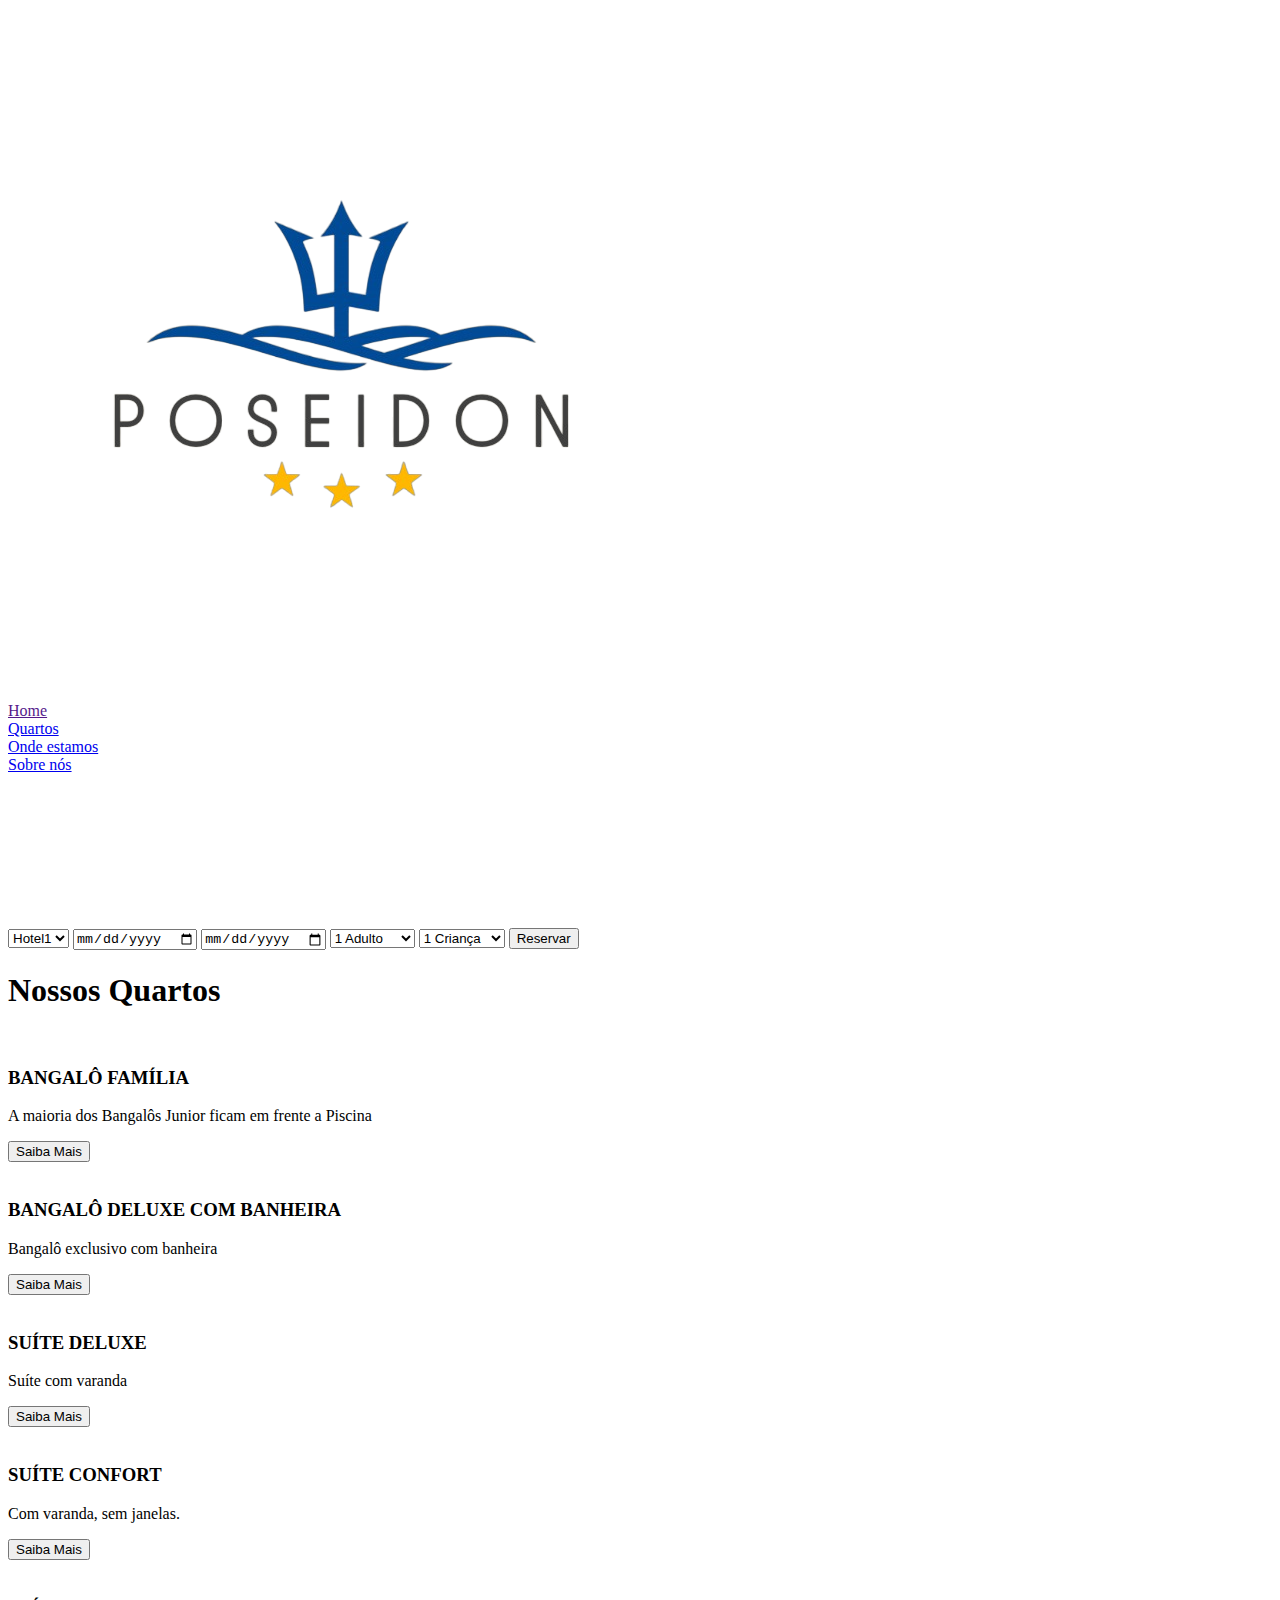
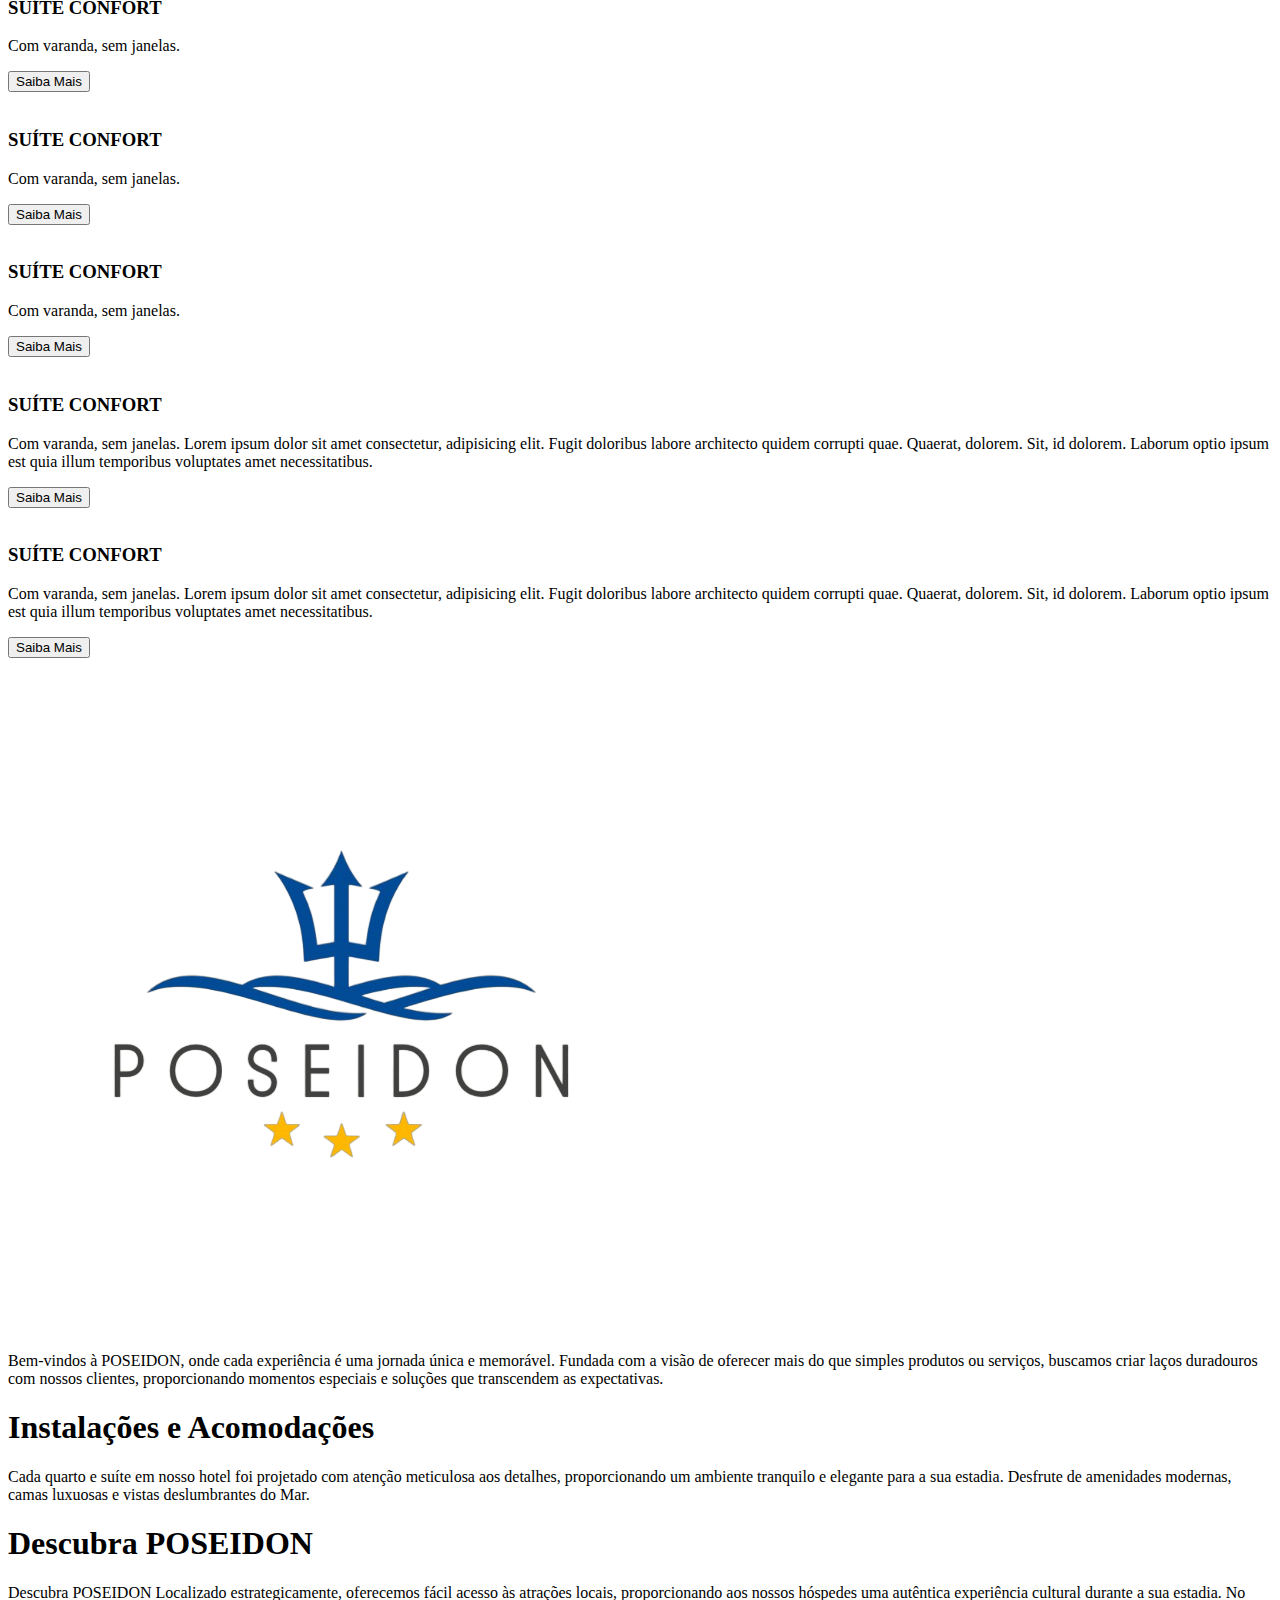
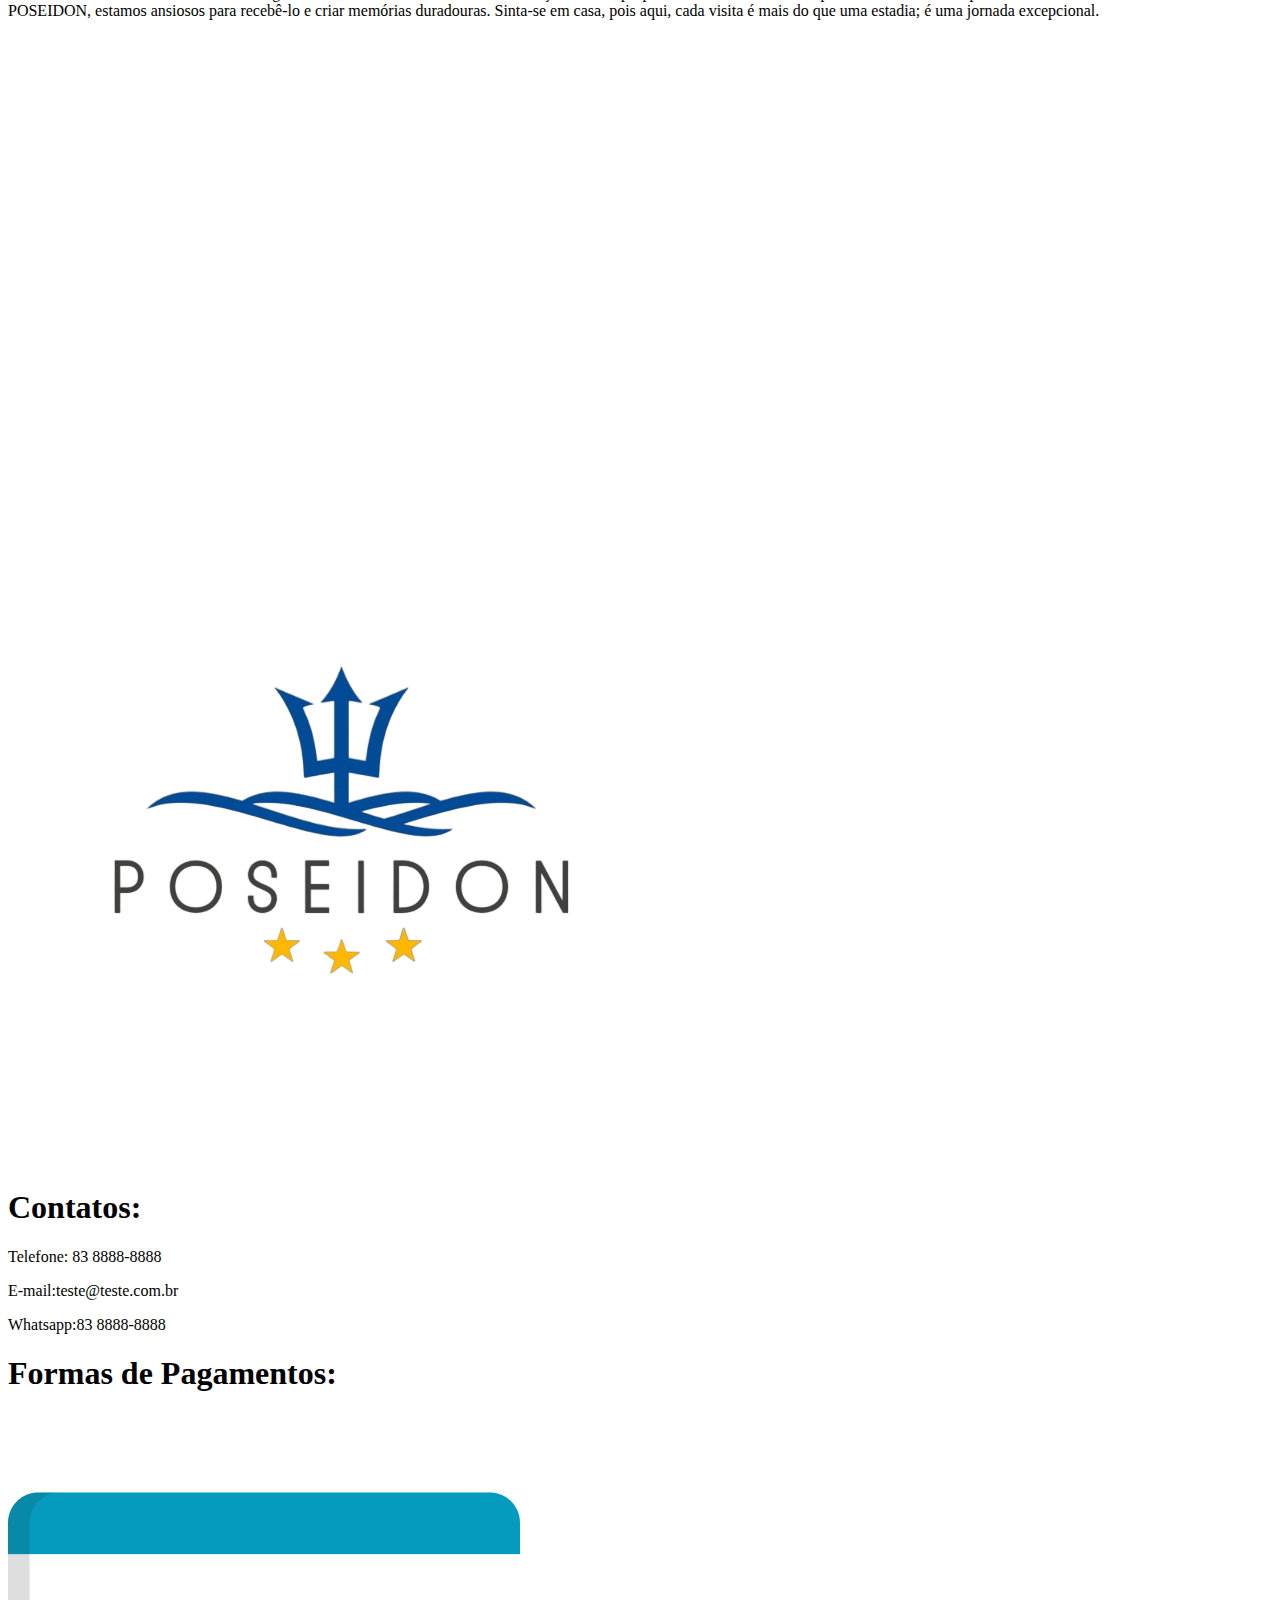
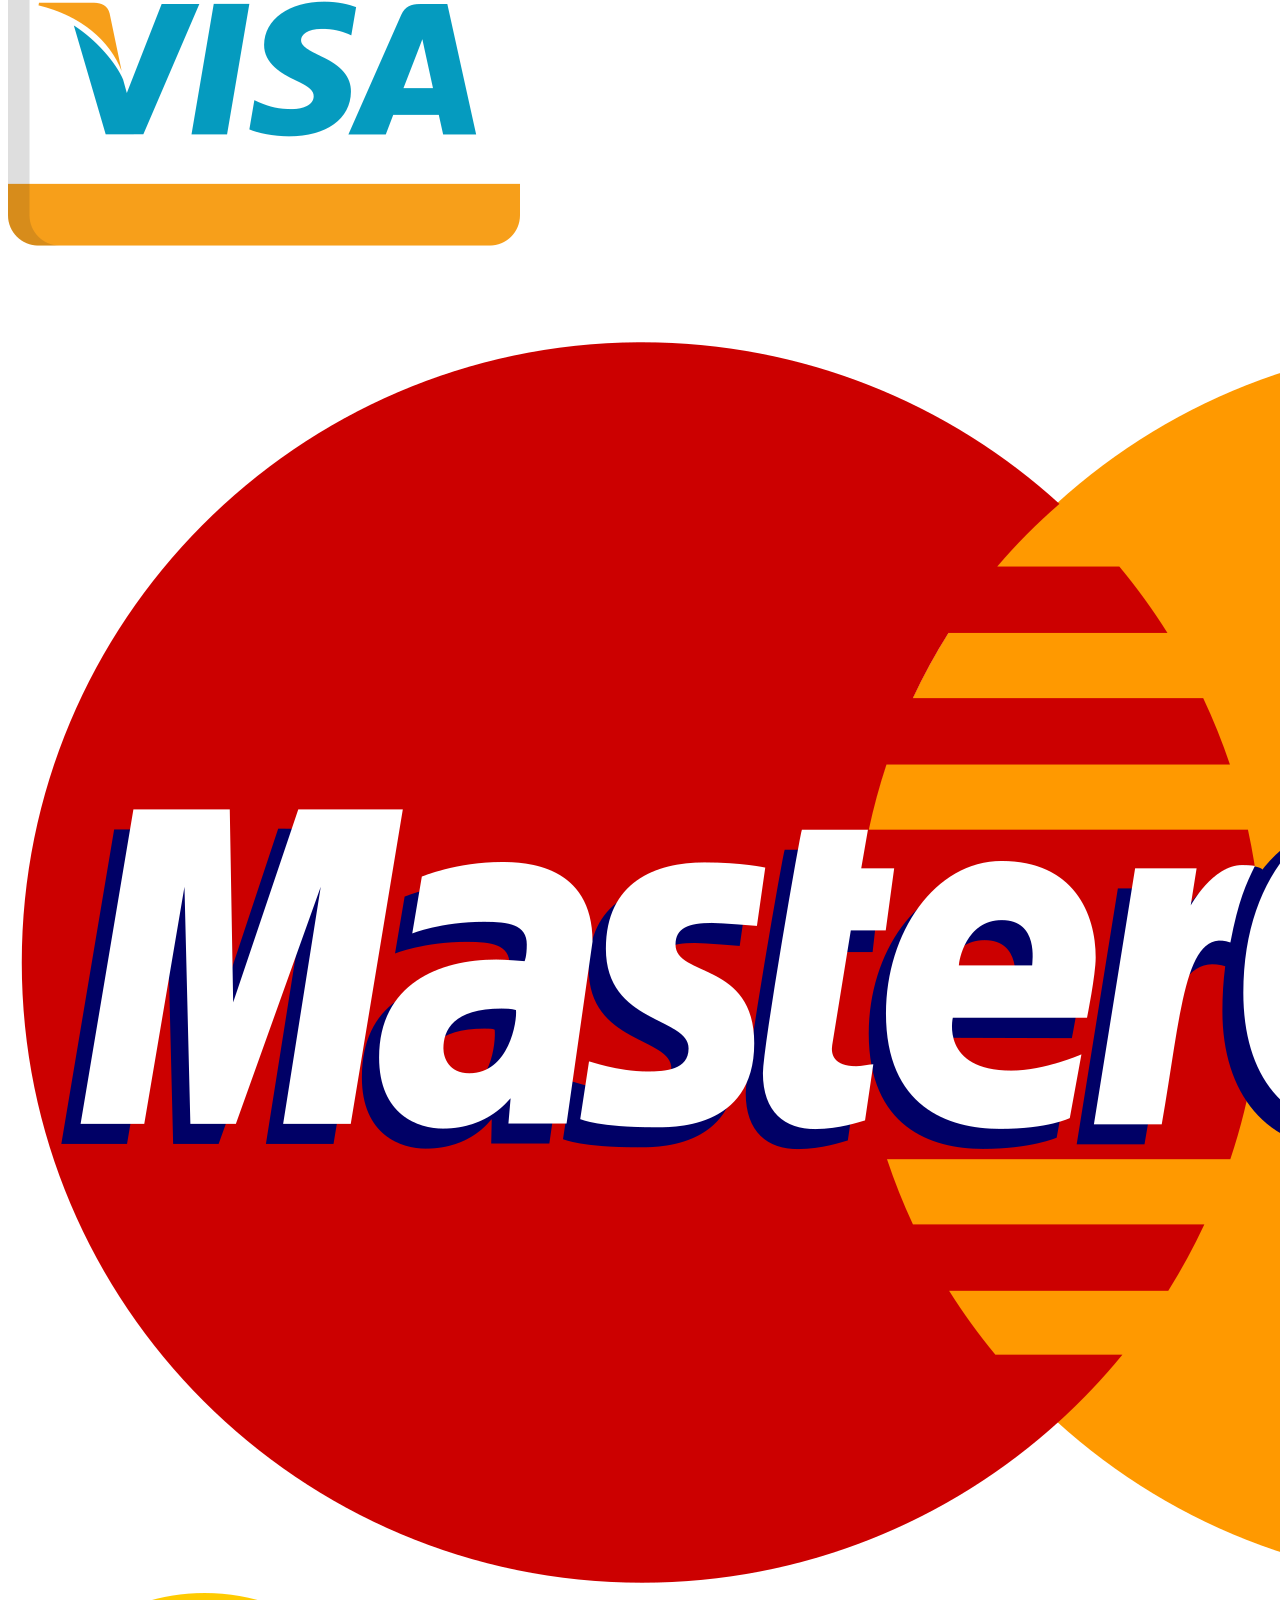
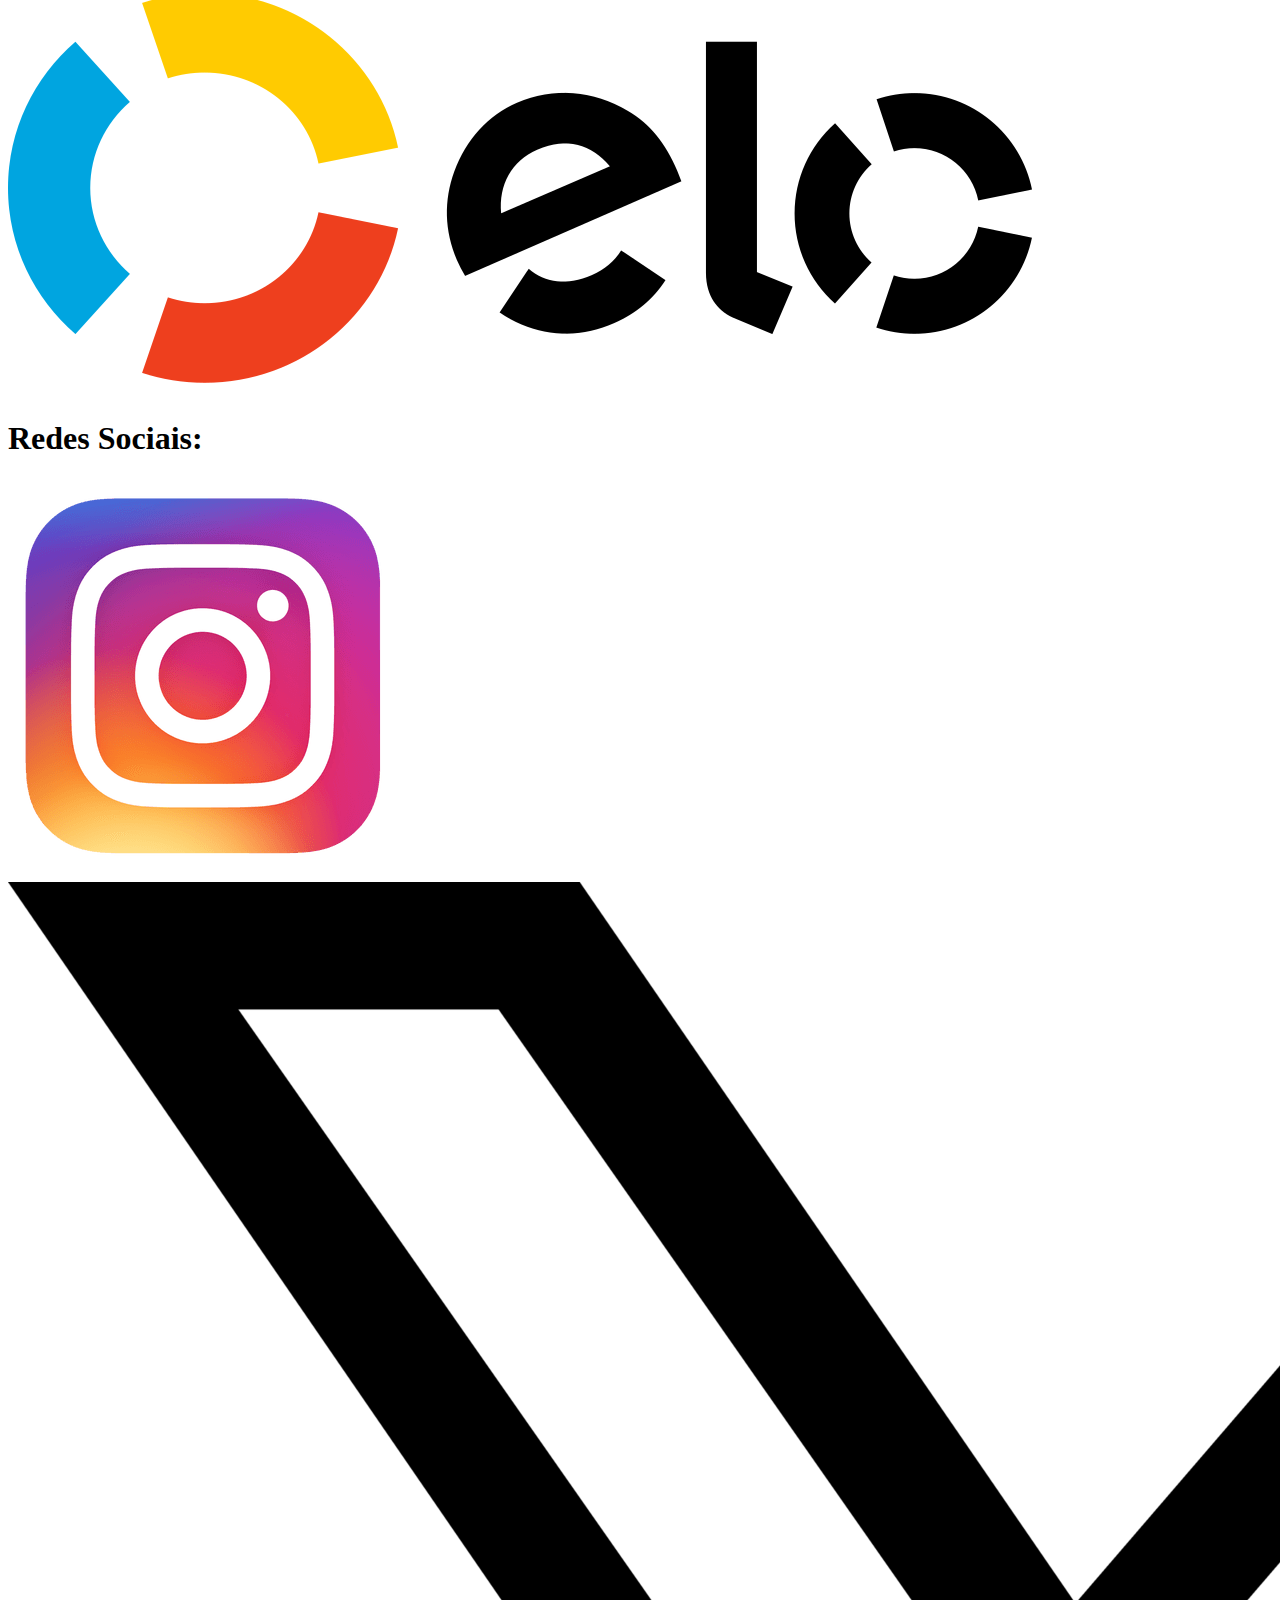
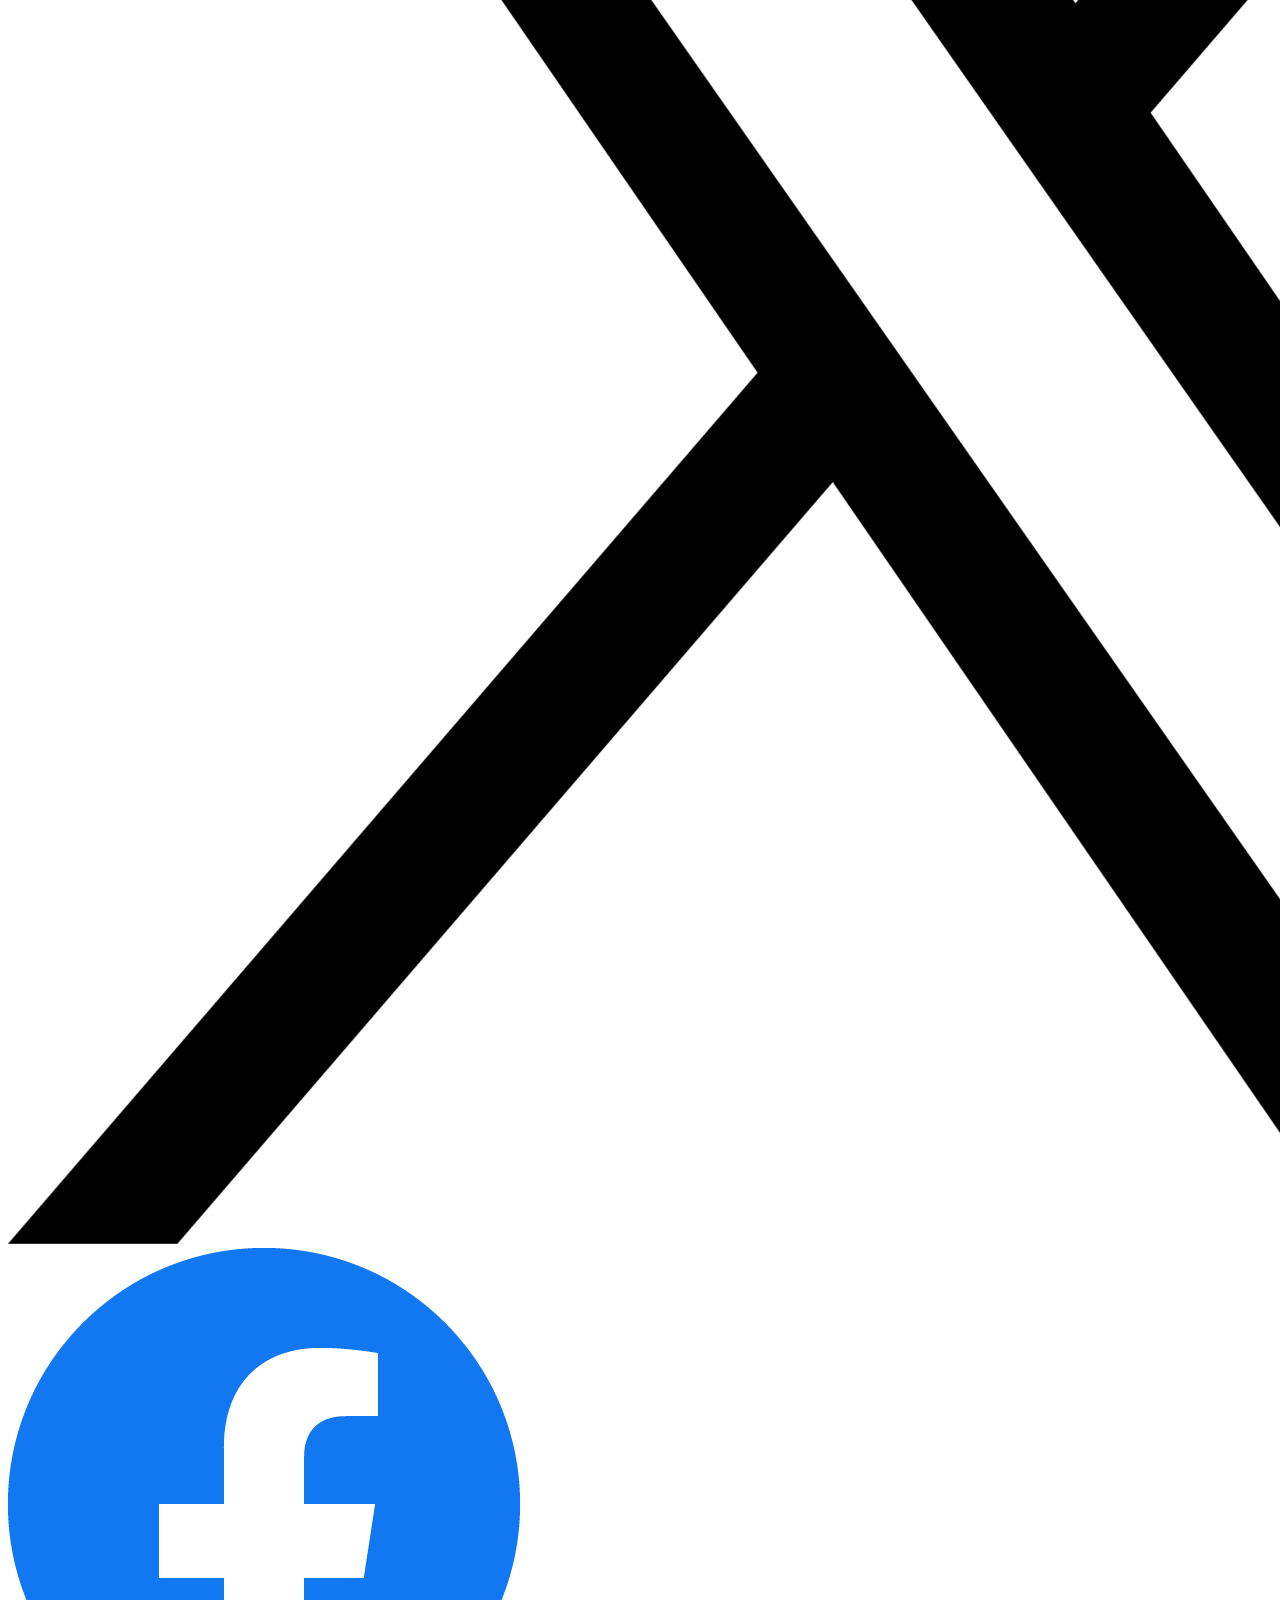
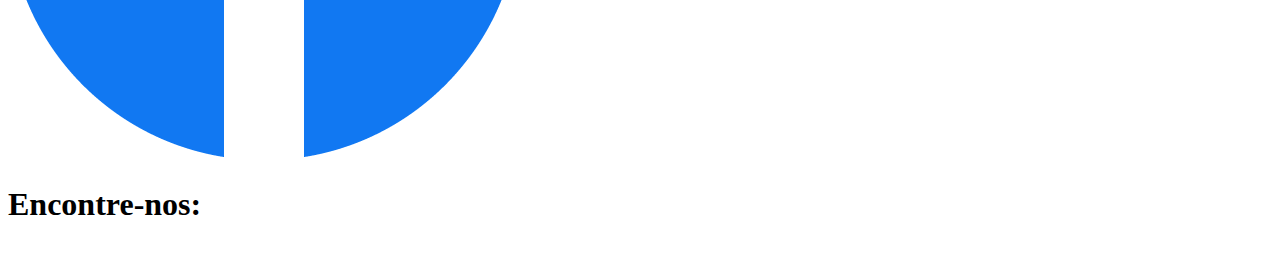
==== commit 49465107: "." ====
--- a/index.html
+++ b/index.html
@@ -4,7 +4,7 @@
 <head>
     <meta charset="UTF-8">
     <meta name="viewport" content="width=device-width, initial-scale=1.0">
-    <link rel="stylesheet" href="/SiteHotel/style.css">
+    <link rel="stylesheet" href="/">
     <link rel="stylesheet" href="/SiteHotel/carrossel.css">
 
     <title>Teste</title>
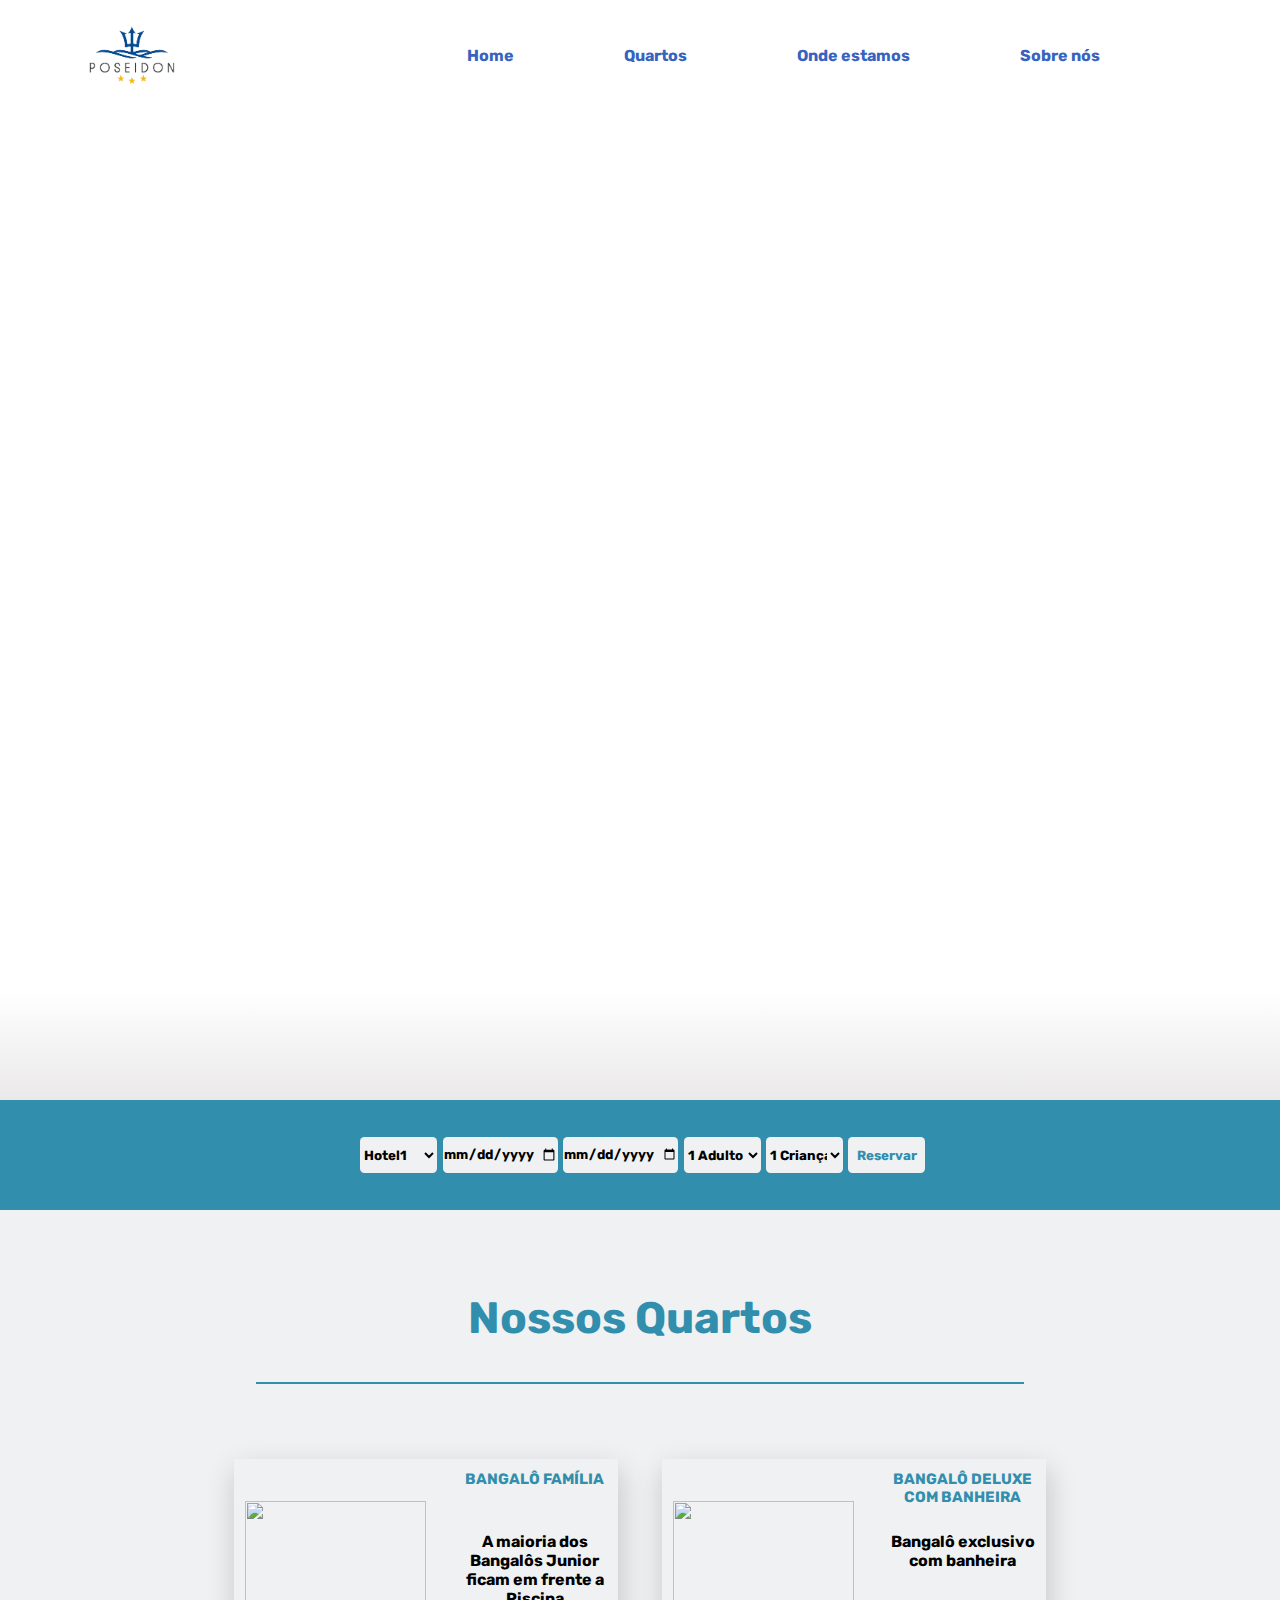
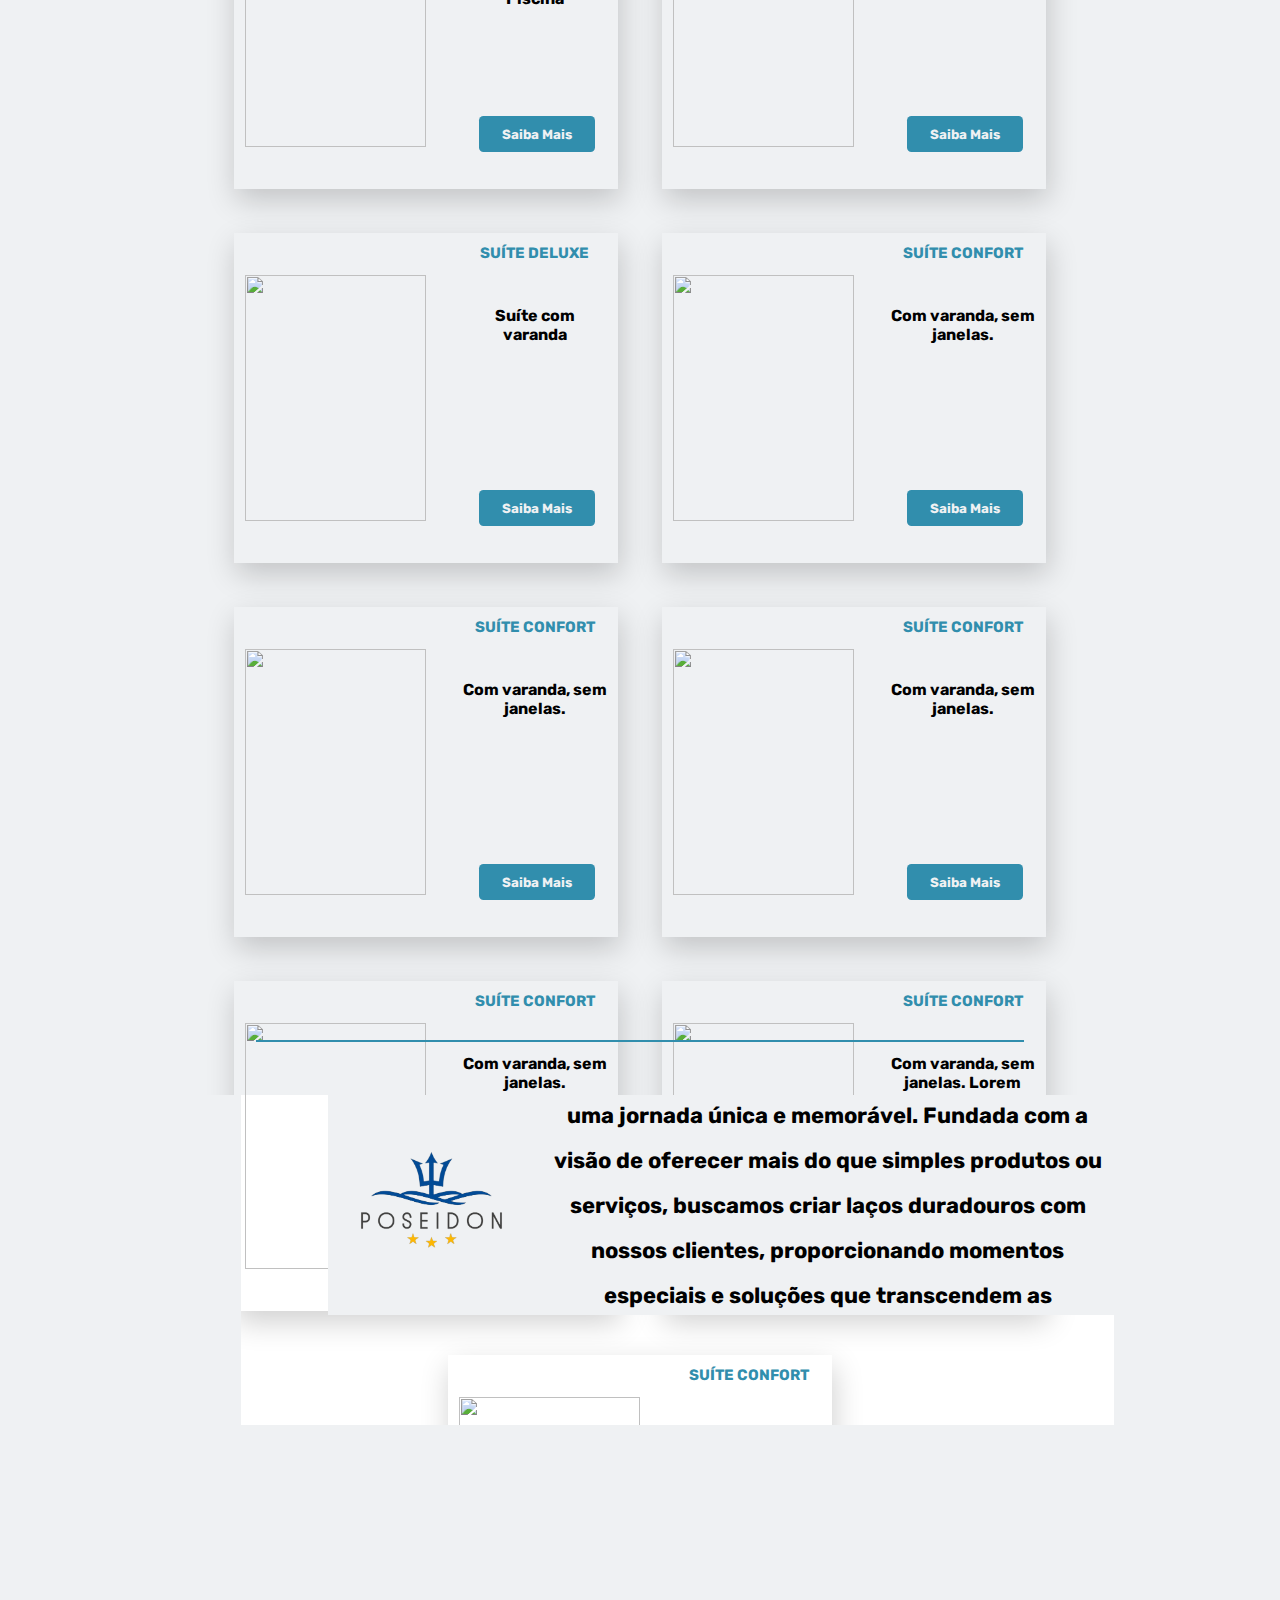
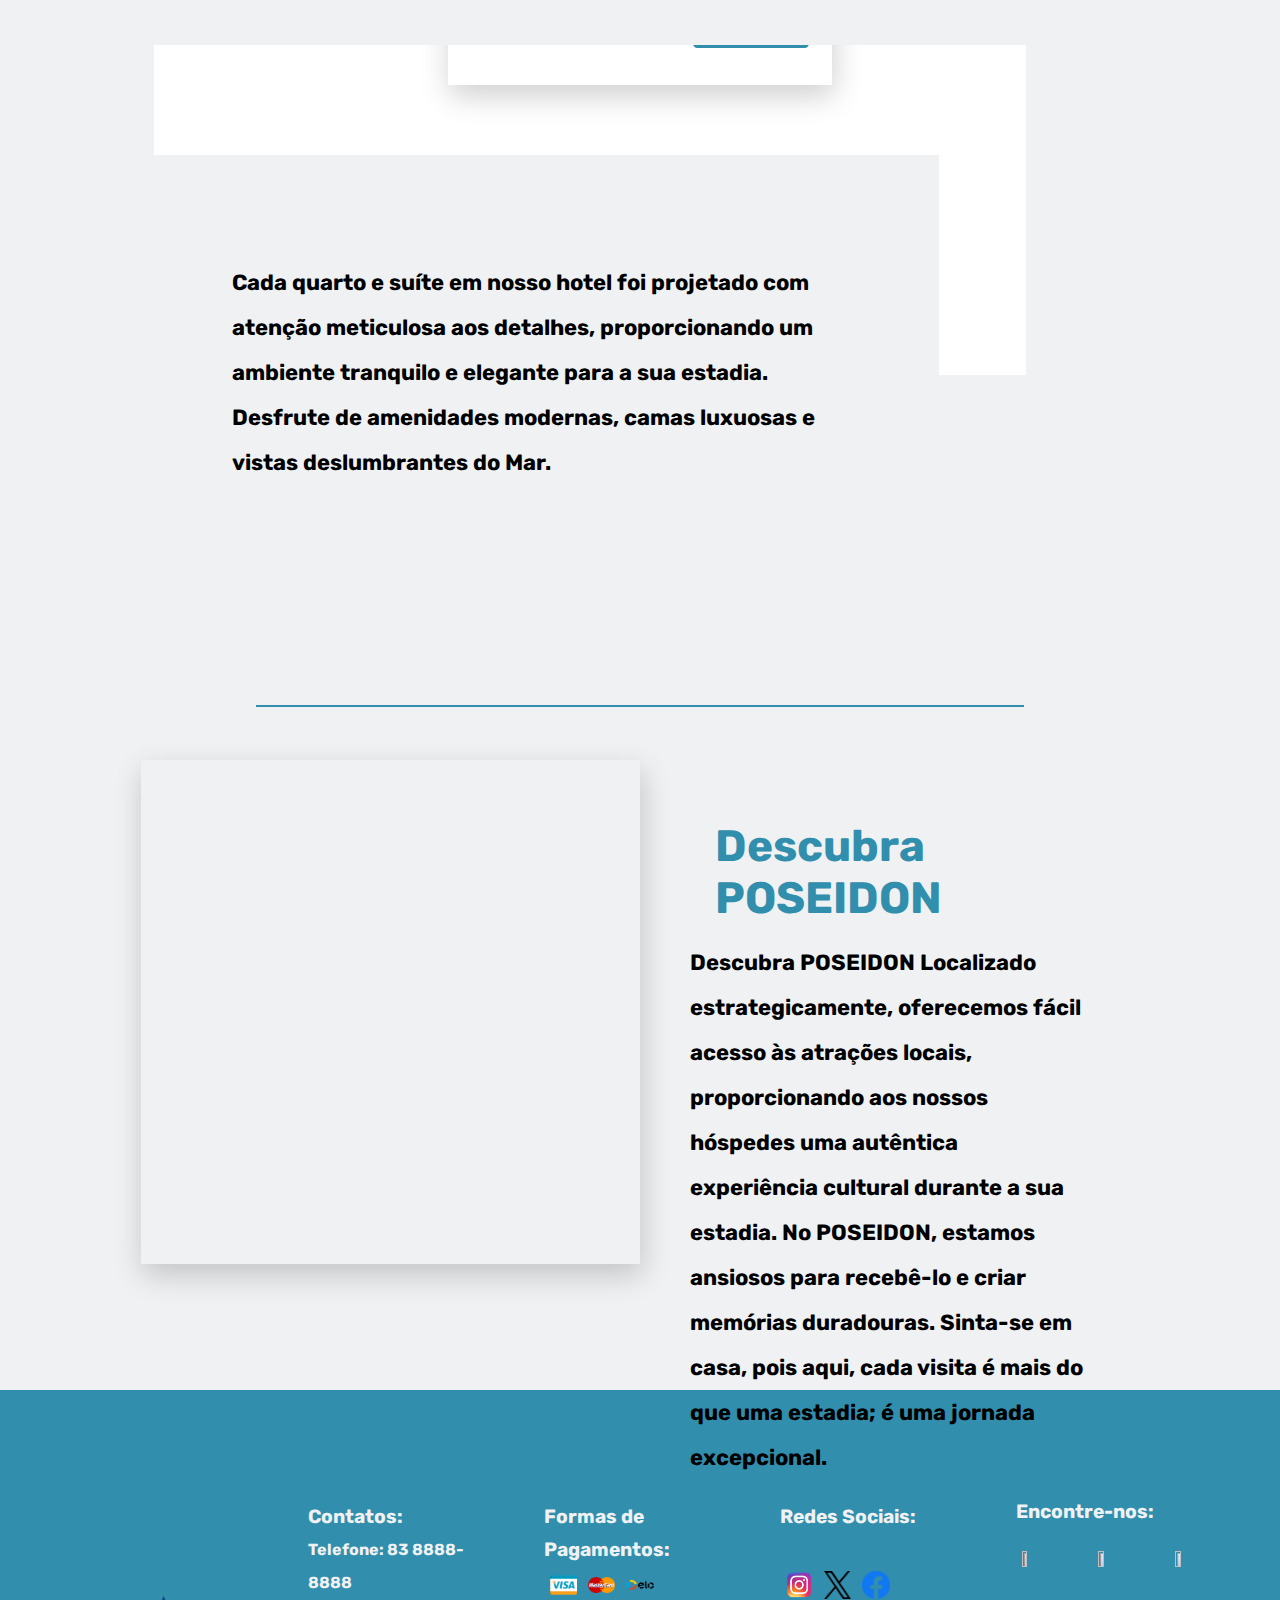
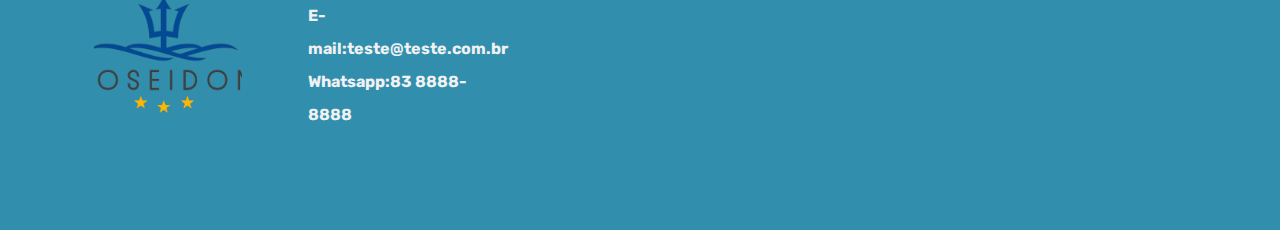
==== commit 0a3ab872: "att" ====
--- a/index.html
+++ b/index.html
@@ -4,8 +4,8 @@
 <head>
     <meta charset="UTF-8">
     <meta name="viewport" content="width=device-width, initial-scale=1.0">
-    <link rel="stylesheet" href="/">
-    <link rel="stylesheet" href="/SiteHotel/carrossel.css">
+    <link rel="stylesheet" href="/css/style.css">
+    <link rel="stylesheet" href="/css/carrossel.css">
 
     <title>Teste</title>
     <link rel="preconnect" href="https://fonts.googleapis.com">
--- a/css/style.css
+++ b/css/style.css
@@ -0,0 +1,1004 @@
+* {
+    margin: 0;
+    padding: 0;
+    box-sizing: border-box;
+    font-family: 'Rubik', sans-serif;
+    font-weight: bold;
+      }
+html{
+    width: 100vw;
+    min-height: 100vh;
+}
+body {
+    width: 100vw;
+    min-height: 100vh;
+    background-image: url(./img/hotel1.png);
+    margin: 0;
+    background-attachment: fixed;
+    padding: 0;
+    background-repeat: no-repeat;
+    background-size: cover;
+    overflow-x: hidden;
+    border: 0;
+
+    
+    
+}
+
+body::-webkit-scrollbar {
+    width: 12px;     
+}
+  
+  body::-webkit-scrollbar-track {
+    background: transparent;        
+  }
+  
+  body::-webkit-scrollbar-thumb {
+    background-color: #318ead;   
+    border-radius: 20px;      
+    border: 3px solid #eff1f3;  
+  }
+/* ===================== ESTILIZAÇÃO DO MODAL=========================== */
+  .modal{
+    margin:  auto;
+    border: 0;
+    width: 40%;
+    height: 85%;
+    align-items: center;
+    flex-direction: column;
+    border: 0;  
+      border-radius: 2ch;
+overflow: hidden;
+padding: 2ch;    
+
+  }
+ 
+  
+  .detalhesquarto{
+    width: 100%;    
+    height: 100%;
+    display: flex;
+    justify-content: center;
+    
+    
+}
+.fecharmodal{
+    display: flex;
+    align-items: end;
+    justify-content: flex-end;
+    text-align: end;
+}
+  .contentmodal{
+    display: flex;
+    flex-direction: column;
+    width: 100%;
+    height: 90%;
+
+
+  }
+  .headermodal{
+    width: 100%;
+    display: grid;
+    grid-template-columns: 90% 10%;
+    align-items: start;
+
+
+    }
+   
+  .iconfechamodal{
+    color: #318ead; 
+    font-size: 2.5ch; 
+    cursor: pointer;
+    
+}
+  #iconesServicosmodal{
+    display: flex;
+    flex-direction: row;
+    width: 10%;
+  }
+  .modal::backdrop {
+    background: #1414149c;
+    display: flex;
+    justify-content: center;
+    align-items: center;
+  }
+
+  #titulomodal{
+    text-align: start;
+    margin-top: 0;
+    border: none;
+  }
+/* ========================CONTEUDO MODAL========================= */
+.textmodal{
+    display: flex;
+    flex-direction: column;
+}
+#optionmodal{
+    width: 100%;
+    overflow: hidden;
+    height: 100%;
+    display: flex;
+    margin: 0;
+    flex-direction: column;
+    padding: 0;
+    justify-content: flex-start;
+}
+#imageoptionmodal{
+    
+    width: 100%;
+    height: 60%;
+}
+
+.textosmodal{
+ height: 80%;  
+ background-color: rebeccapurple; 
+}
+#discriptionOptionmodal{
+width: 100%;
+}
+#discriptionOptionmodal h3{
+ 
+}
+
+
+
+/* ======================================HEADER===============================================*/
+header {
+    display: flex;
+    width: 100vw;
+    height: 10ch;
+    margin: 0;
+    z-index: 1;
+    position: absolute;
+    
+
+}
+
+.MenuSuperior {
+    display: flex;
+    width: 100%;
+    height: 100%;
+    margin: 0;
+    justify-content: space-around;
+    flex-wrap: wrap;
+    
+}
+
+.Logo {
+    display: flex;
+    min-width: 20%;
+    height: 100%;
+
+
+
+}
+
+.Logo img {
+    width: 50%;
+    height: 100%;
+    object-fit: cover;
+
+}
+
+#imagemPrincipal {
+    width: 100vw;
+    height: 100ch;
+    display: flex;
+    justify-content: flex-start;
+    flex-direction: column-reverse;
+}
+
+
+
+.video {
+    width: 100%;
+    height: 100ch;
+    object-fit: cover;
+    z-index: -1;
+    border: none;
+    position: absolute;
+
+}
+
+.sombraimg {
+    width: 100%;
+    height: 20ch;
+    background: linear-gradient(rgba(255, 251, 251, 0), rgba(255, 255, 255, 0.363), rgba(209, 205, 205, 0.445));
+
+}
+
+.Lista {
+    align-items: center;
+    list-style-type: none;
+    display: flex;
+    flex-wrap: wrap;
+    justify-content: flex-end;
+
+}
+
+li {
+    margin-right: 10ch;
+
+}
+
+a {
+    font-size: medium;
+    text-decoration: none;
+    cursor: pointer;
+    color: #3663BF;
+}
+
+li:hover {
+    opacity: 0.8;
+}
+
+
+/* ======================================CONTEUDO===============================================*/
+
+.conteudo {
+    border: 0;
+    width: 100%;
+    margin: 0;
+    display: flex;
+    color: black;
+    flex-direction: column;
+    align-items: center;
+
+}
+
+.conteudo h1 {
+ 
+    height: 7ch;
+    text-align: center;
+    font-size: 5ch;
+    color: rgb(0, 0, 0);
+}
+
+.CampodeFiltro {
+    width: 100%;
+    margin: 0;
+    height: 10ch;
+    background-color: #318ead;
+    display: flex;
+    justify-content: center;
+    align-items: center;
+
+}
+
+.barradefiltragem {
+    display: flex;
+    justify-content: center;
+    width: 60%;
+    
+
+}
+
+input {
+    margin-left: 0.6ch;
+    background-color: #eff1f3;
+    width: 15%;
+    height: 4ch;
+    border-radius: 0.5ch;
+    border: none;
+}
+
+select {
+    margin-left: 0.6ch;
+
+    background-color: #eff1f3;
+    width: 10%;
+    height:4ch;
+    border-radius: 0.5ch;
+    border: none;
+}
+
+.reservabtn{
+    background-color: #eff1f3;
+    color: #318ead;
+    cursor: pointer;
+    width: 10%;
+    height: 4ch;
+}
+
+.saibaMaisbtn {
+    background-color: #318ead;
+    color: #eff1f3;
+    cursor: pointer;
+    width: 80%;
+    height: 4ch;
+    
+}
+.saibaMaisbtn:hover{
+    background:#318ead8a ;
+}
+
+
+.hospedagens {
+    height: 135vh;
+    display:flex ;
+    flex-direction: column;
+    justify-content: center;
+    align-items: center;
+    background-color: #eff1f3;
+
+}
+
+.optionhospedagens {
+    height: 130vh;
+    width: 78%;
+    margin: 7ch;
+    display: flex;
+    flex-wrap: wrap;
+    justify-content: center;
+    align-content: flex-start;
+    flex-direction: row;
+
+
+}
+.optionhospedagens .option{
+    box-shadow: 2px 11px 28px 0px rgba(0,0,0,0.19);
+    display: grid;
+    width: 30%;
+    height: 30ch;
+    grid-template-columns: 50% 10% 40% ;
+    grid-template-rows: 100% ;
+    transition: 300ms;
+}
+.optionhospedagens .option:hover{
+transform: translateY(-1ch);
+cursor: pointer;
+}
+.optionhospedagens::-webkit-scrollbar{
+    background-color: transparent;
+}
+.iconesServicos{
+    width: 25%;
+    margin-left: 0.5ch;
+    display: flex;
+    flex-direction: column;
+    justify-content: space-between;
+    margin-bottom: 0.5ch;
+    color: green;
+}
+
+.option{
+    margin: 2ch ;
+    padding:1ch;
+    width: 40%;
+    height: 70%;
+    box-shadow: 1ch;
+    display: flex;
+    justify-content: center;
+    align-items: center;
+    flex-direction: column;
+    overflow-y: auto;
+}
+
+.imageoption{
+    display: flex;
+    width: 100%;
+    height:80% ;
+    justify-content: center;
+ 
+}
+
+
+
+.imageoption img{
+    width: 100%;
+    height: 100%;
+    object-fit: cover;
+}
+.descriptionOption{
+    display: grid;
+    grid-template-columns: 100%;
+    grid-template-rows: 20% 60% 20%;
+    text-align: center;
+    width: 100%;
+    height: 100%;
+}
+
+.descriptionOption p{
+    max-width: 100%;
+    max-height: 70%;
+  -webkit-box-orient: vertical;
+    display: -webkit-box;
+    -webkit-line-clamp: 5;
+    overflow:hidden;
+    text-overflow: ellipsis ;
+    
+
+
+}
+
+.descriptionOption h3{
+    word-break: break-word;
+    overflow:hidden;
+    text-overflow: ellipsis ;
+    color: #318ead;
+    font-size: 15px;
+  
+}
+
+.espacador{
+    width: 100%;
+    height: 5ch;
+    background-color: #eff1f3;
+    display: flex;
+    justify-content: center;
+}
+.espacador div{
+    width: 60%;
+    border-top: 0.2ch solid #318ead;
+
+
+}
+
+.espacofooter{
+    width: 100%;
+    height: 100%;
+    background: transparent;
+    display: grid;
+
+    grid-template-columns: 12% 75% 13%;
+    justify-content: center;
+}
+.espaco1{
+    background-color: #eff1f3;
+    height: 100%;
+}
+.espaco2{
+    background-color: #eff1f3;
+    height: 100%;
+}
+.area{
+
+    display: grid;
+    height: 100%;
+    width: 100%;
+    grid-template-columns:  auto auto auto auto auto auto auto auto auto auto auto  ;
+    grid-template-rows: auto auto  auto auto auto  auto auto auto auto auto ;
+    overflow: hidden;
+    
+}
+h1.titulos{
+    height: 3ch;
+    width: 70%;
+    margin-top: 2ch;
+    color: #318ead;
+    font-size: 4ch;  
+}
+h1{
+    color: #318ead;
+    font-size: 4ch;
+}
+.area::-webkit-scrollbar{
+    background-color: transparent;
+    width: 0.1ch;
+}
+.area div{
+    background-color: #eff1f3;
+    height: 10ch;
+    overflow: hidden; 
+    display: flex;
+    flex-direction: column;
+
+}
+
+.area div p {
+  
+    margin: 0;
+}
+
+
+#item-1{
+    grid-column: 1/2;
+    grid-row:1/2 ;
+    height: 20ch;
+
+}
+#item-2{
+    background: transparent;
+
+
+}
+#item-3{
+    height: 20ch;
+    grid-column: 3/12;
+    grid-row: 1/2;
+    display: flex;
+    box-sizing: border-box;
+    flex-direction: row;
+    text-align: center;
+    align-items: center;
+
+}
+#item-3 .contentParalax{
+    width: 30%;
+    height: 100%;
+    display: flex;
+    justify-content: start;
+    
+}
+.contentParalax{
+    margin-top: 5ch;
+    align-items: center;
+}
+.contentParalax img{
+    width: 100%;
+    height: 70%;
+    object-fit:cover;
+
+}
+span{
+    line-height: 3ch;
+    width: 80%;
+    font-size: 2ch;
+    font-weight: bold;
+    align-self: center;
+
+    
+}
+#item-4{
+    grid-column: 1/12;
+    
+}
+
+#item-6{
+  grid-column:3/10;
+  grid-row:3/3 ;
+}
+#item-7 {
+grid-column: 10/12;
+    grid-row: 3/3;
+}
+#item-8 {
+grid-column: 3/10;
+    grid-row: 4/4;
+}#item-10 {
+    grid-column: 1/2;
+    grid-row:5/5 ;
+    background: transparent;
+
+}#item-11 {
+    grid-column:3/11 ;
+    grid-row:5/5 ;
+    background: transparent;
+}#item-12 {
+    grid-column:10/12 ;
+    grid-row: 4/5;
+}
+#item-13{
+  grid-column: 1/2;
+  grid-row: 2;
+}
+#item-14 {
+    grid-column: 10/10;
+    grid-row: 6/6;
+    background: transparent;
+ 
+}
+#item-15 {
+    grid-column:11/12 ;
+    grid-row:6/6 ;
+
+}#item-16 {
+    grid-row:7/7 ;
+}#item-17 {
+    grid-column: 10/10;
+    grid-row: 7/7;
+    background: transparent;
+}#item-18 {
+    grid-column:11/12 ;
+    grid-row: 7/12;
+}#item-19 {
+    grid-column:1/10;
+    grid-row: 6/11;
+    height: 30ch;
+}
+#item-20 {
+    grid-row: 8/8;
+    background: transparent;
+
+}
+#item-21 {
+    grid-column: 3/9;
+    grid-row:9/12 ;
+}
+#item-22 {
+    grid-column:9/12 ;
+    grid-row:9/11 ;
+}
+
+#item-23 {
+   grid-column: 1/3;
+   grid-row: 3;
+}
+
+#item-25 {
+   grid-column: 11/12;
+   grid-row: 5;
+}
+#item-26 {
+    grid-column:10/12;
+    grid-row: 8;
+   
+}#item-27 {
+    grid-column:1/3;
+    grid-row:9 ;
+}
+#item-28 {
+    grid-row:6 ;
+    
+}
+#item-29 {
+    grid-column: 1/3;
+   grid-row: 4;
+}
+
+/* ======================================Localização ===============================================*/
+
+.mapa{
+    width: 50%;
+    height: 80%;
+        box-shadow: 2px 11px 28px 0px rgba(0,0,0,0.19);
+
+
+}
+.Localizacao{
+    width: 100%;
+    height: 70vh;
+    background-color: #eff1f3;
+    display: flex;
+    justify-content:center ;
+    align-items: flex-start;
+    
+}
+.LocalizacaoContent{
+    display: flex;
+    flex-direction: row-reverse;
+    width: 78%;
+    height: 100%;
+}
+.LocalizacaoContent .descriptionLocalizacao{
+display: flex;
+width: 50%;
+flex-direction: column;
+justify-content: start;
+align-items: center;
+}
+.descriptionLocalizacao span{
+    margin-top: 2ch;
+    line-height: 3ch;
+}
+/* ======================================FOOTER===============================================*/
+
+
+footer {
+    width: 100%;
+    height: 40ch;
+    background: #318ead;
+    bottom: 0;
+    top: 100%;
+    display: flex;
+    align-items: end;
+    flex-direction: row;
+    justify-content: center;
+    flex-wrap: wrap;
+}
+footer div{
+    width: 15%;
+    height: 70%;
+    margin: 2ch;
+
+}
+
+footer img {
+    width: 100%;
+    height: 100%;
+    padding: 2ch;
+    object-fit: cover;
+
+}
+ .Contatos{
+    text-align: start;
+    display: flex;
+    flex-direction: column;
+    line-height: 3ch;
+    color: #eff1f3;
+
+}
+footer h1{
+    color: #eff1f3;
+    font-size:larger;
+}
+footer img.iconefooter{
+    margin-top: 2ch;
+    height: 30%;
+    width: 20%;
+}
+.formasdepagamentos, .redessociais{
+    display: flex;
+    flex-direction: column;
+    align-items: center;
+    line-height: 3ch;
+    color: #eff1f3;
+    text-align: start;
+
+
+}
+.h1pagamentos,  .h1redesocial {
+  width: 100%;
+  height: 10%;
+  display: flex;
+  margin: 0;
+}
+
+.iconespagamentos, .iconesredesocial, .logosites{
+    width: 100%;
+    display: flex;
+    flex-direction: row;
+    justify-content: start;
+    align-items: start;
+    margin: 0;
+
+
+}
+.iconespagamentos img , .iconesredesocial img{
+     width: 15%;
+     height: 40%;
+     padding: 0.5ch;
+     object-fit: contain;
+     cursor: pointer;
+
+    } 
+
+.redessociais img{
+    width:9% ;
+    
+}
+
+.logosites{
+
+display: flex;
+justify-content: space-between;
+}
+.logosites img{
+    height: 30%;
+    padding: 0.5ch;
+    object-fit: contain;
+    cursor: pointer;
+}
+
+
+
+/*Media */
+@media (width < 1920px )  {
+  
+   
+        .hospedagens{
+            justify-content: start;
+            height: 130ch;
+            padding-top: 2ch;
+        }
+
+
+     .optionhospedagens{
+        width: 100%;
+        height: 50%;
+        margin: 0;
+     }
+
+
+}@media (width < 1080px) {
+
+    .hospedagens{
+        justify-content: start;
+        height: 190ch;
+        padding-top: 2ch;
+    }
+    .Localizacao{
+        padding: 3ch;
+        height: 100ch;
+    }
+    #option1{
+        height: 30%;
+    }
+p{
+    font-size: 1.2ch;
+}
+h3{
+    font-size: 12px;
+}
+ 
+    span{
+        font-size: 13px;
+        height: 90%;
+        width: 100%;
+    }
+    h1.titulos{
+        height: 3ch;
+        width: 100%;
+        margin: 0;
+        color: #318ead;
+        font-size: 2.5ch;  
+        border: none;
+        margin: 0;
+    
+    }
+    .Localizacao{
+        padding: 3ch;
+        height: 100ch;
+    }
+    .LocalizacaoContent{
+        flex-direction: column;
+        align-items: center;
+    }
+    .LocalizacaoContent .descriptionLocalizacao{
+                width: 100%;
+    }
+    .mapa{
+        width: 100%;
+        height: 70%;
+    }
+}
+
+
+@media (width < 720px) {
+
+    span{
+        font-size: 12px;
+        height: 90%;
+        width: 100%;
+    }
+    h1.titulos{
+    height: 3ch;
+    width: 100%;
+    margin: 0;
+    color: #318ead;
+    font-size: 2.5ch;  
+    border: none;
+    margin: 0;
+
+}
+
+   #item-4, #item-20, #item-21, #item-27,#item-22{
+    height: 1ch;
+   }
+  #item-3 .contentParalax{
+    margin: 0;
+    display: flex;
+    justify-content: center;
+    width: 100%;
+
+  }
+  #item-3, #item-1{
+    height: 30ch;
+    flex-direction: column;
+
+  }
+  .contentParalax{
+    display: flex;
+
+    justify-content: start;
+  }
+    .contentParalax img{
+        object-fit: cover;
+        height: 100%;
+        width: 80%;
+     }
+   
+    .saibaMaisbtn{
+        font-size: 10px;
+    }
+
+   
+     #option1{
+        width:30%;
+        height: 30%;
+     }
+   
+   
+     #quartos.hospedagens {
+        height: 190ch;
+     }
+
+
+  
+    }
+
+@media (width < 550px) {
+  
+    #quartos.hospedagens{
+        height: 230ch;
+    }
+    #item-3, #item-1{
+        height: 70ch;
+        flex-direction: column;
+    
+      }
+      #item-19{
+        height: 55ch;
+      }
+      #item-26,   #item-18, #item-25, #item-15, #item-22{
+        background-color: transparent;
+      }
+      #item-27,  #item-21{
+        display: none;
+    }
+
+span{
+    height: 100%;
+    font-size: 20px;
+}
+  
+    #option1{
+        width: 80%;
+        height: 20%;
+        margin: 0.5ch;
+     }
+     #option1:hover{
+        transform: translateY(0);
+    }
+  .barradefiltragem{
+    width: 90%;
+    
+  }
+ .barradefiltragem input, .barradefiltragem select{
+    width: 15%;
+ }
+ header {
+    height: 15ch;
+ }
+
+
+
+.Logo {
+    display: flex;
+    min-width: 20%;
+    height: 100%;
+
+
+
+}
+
+.Logo img {
+    width: 100%
+}
+
+#imagemPrincipal {
+    height: 80ch;
+
+}
+li {
+    margin-right: 3ch;
+
+}
+
+
+footer {
+    height: 90ch;
+
+}
+footer div{
+    width: 33%;
+    height: 30%;
+
+
+    
+}
+.logofooter{
+    width: 50%;
+    height: 25%;
+
+}
+
+footer .iconefooter{
+    margin-top: 5ch;
+    width: 60%;
+    height: 45%;
+}
+
+
+}
+
--- a/css/carrossel.css
+++ b/css/carrossel.css
@@ -0,0 +1,23 @@
+
+.carousel{
+    display: none;
+    width: 100%;
+    height: 350px;
+
+}
+.carousel img{
+    width: 0;
+    flex-grow: 1;
+    object-fit: cover;
+    opacity: 0.8;
+    transition:1s;
+    
+    
+} 
+.carousel img.ativo {
+    width: 90%;
+    height: 100%;
+    opacity: 1;
+    filter: contrast(120%);
+
+}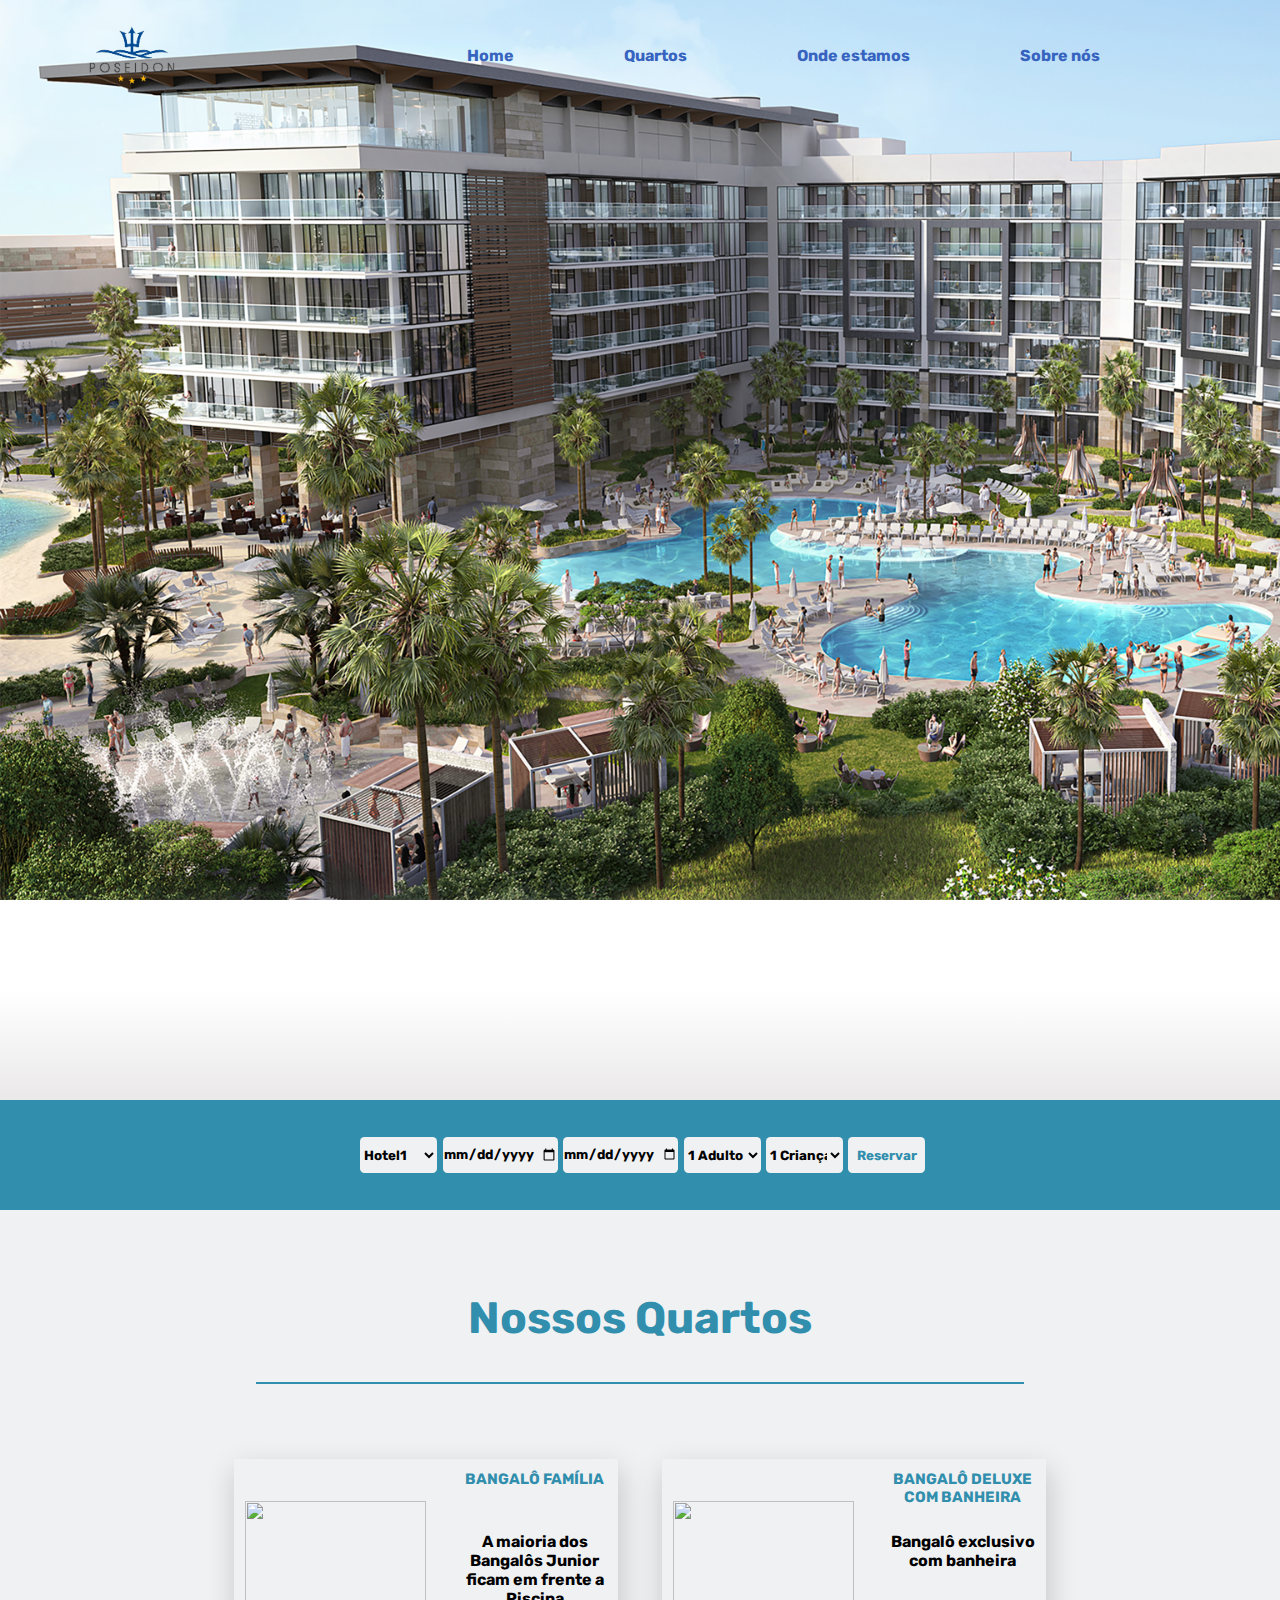
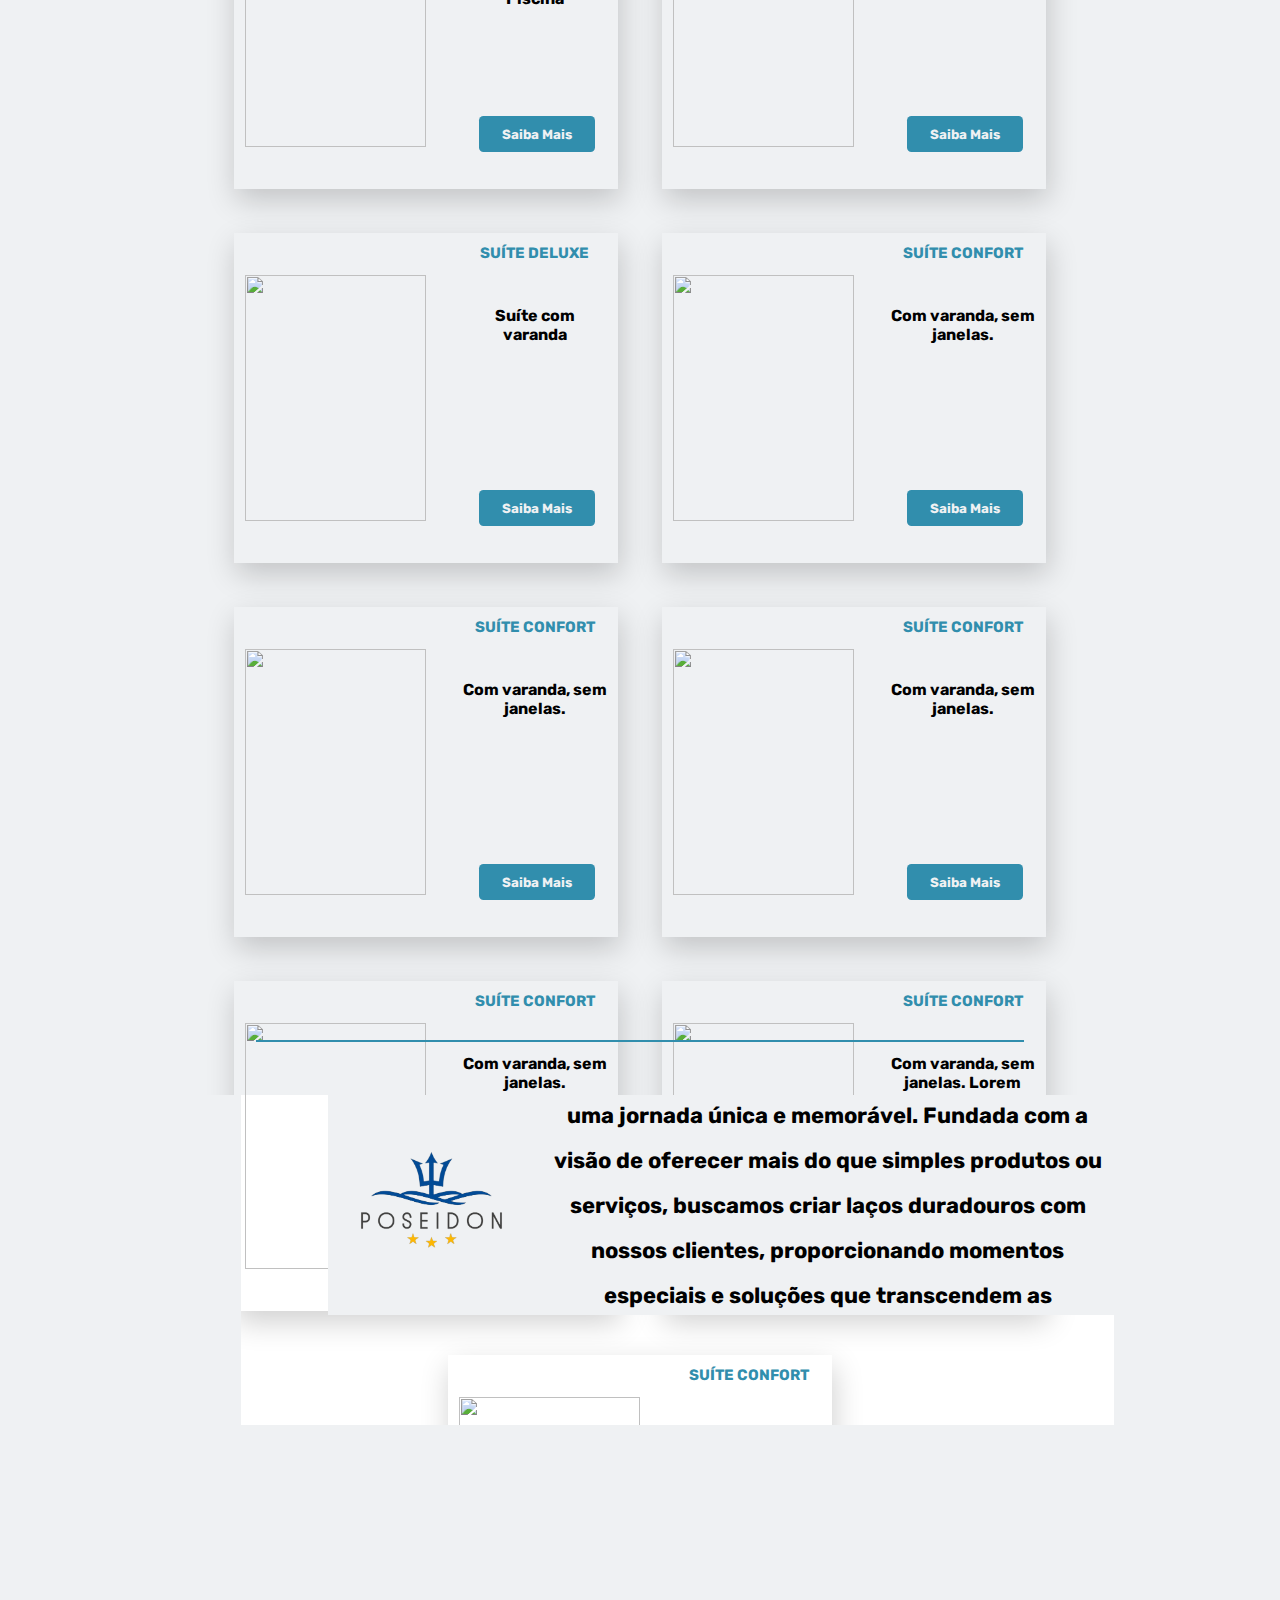
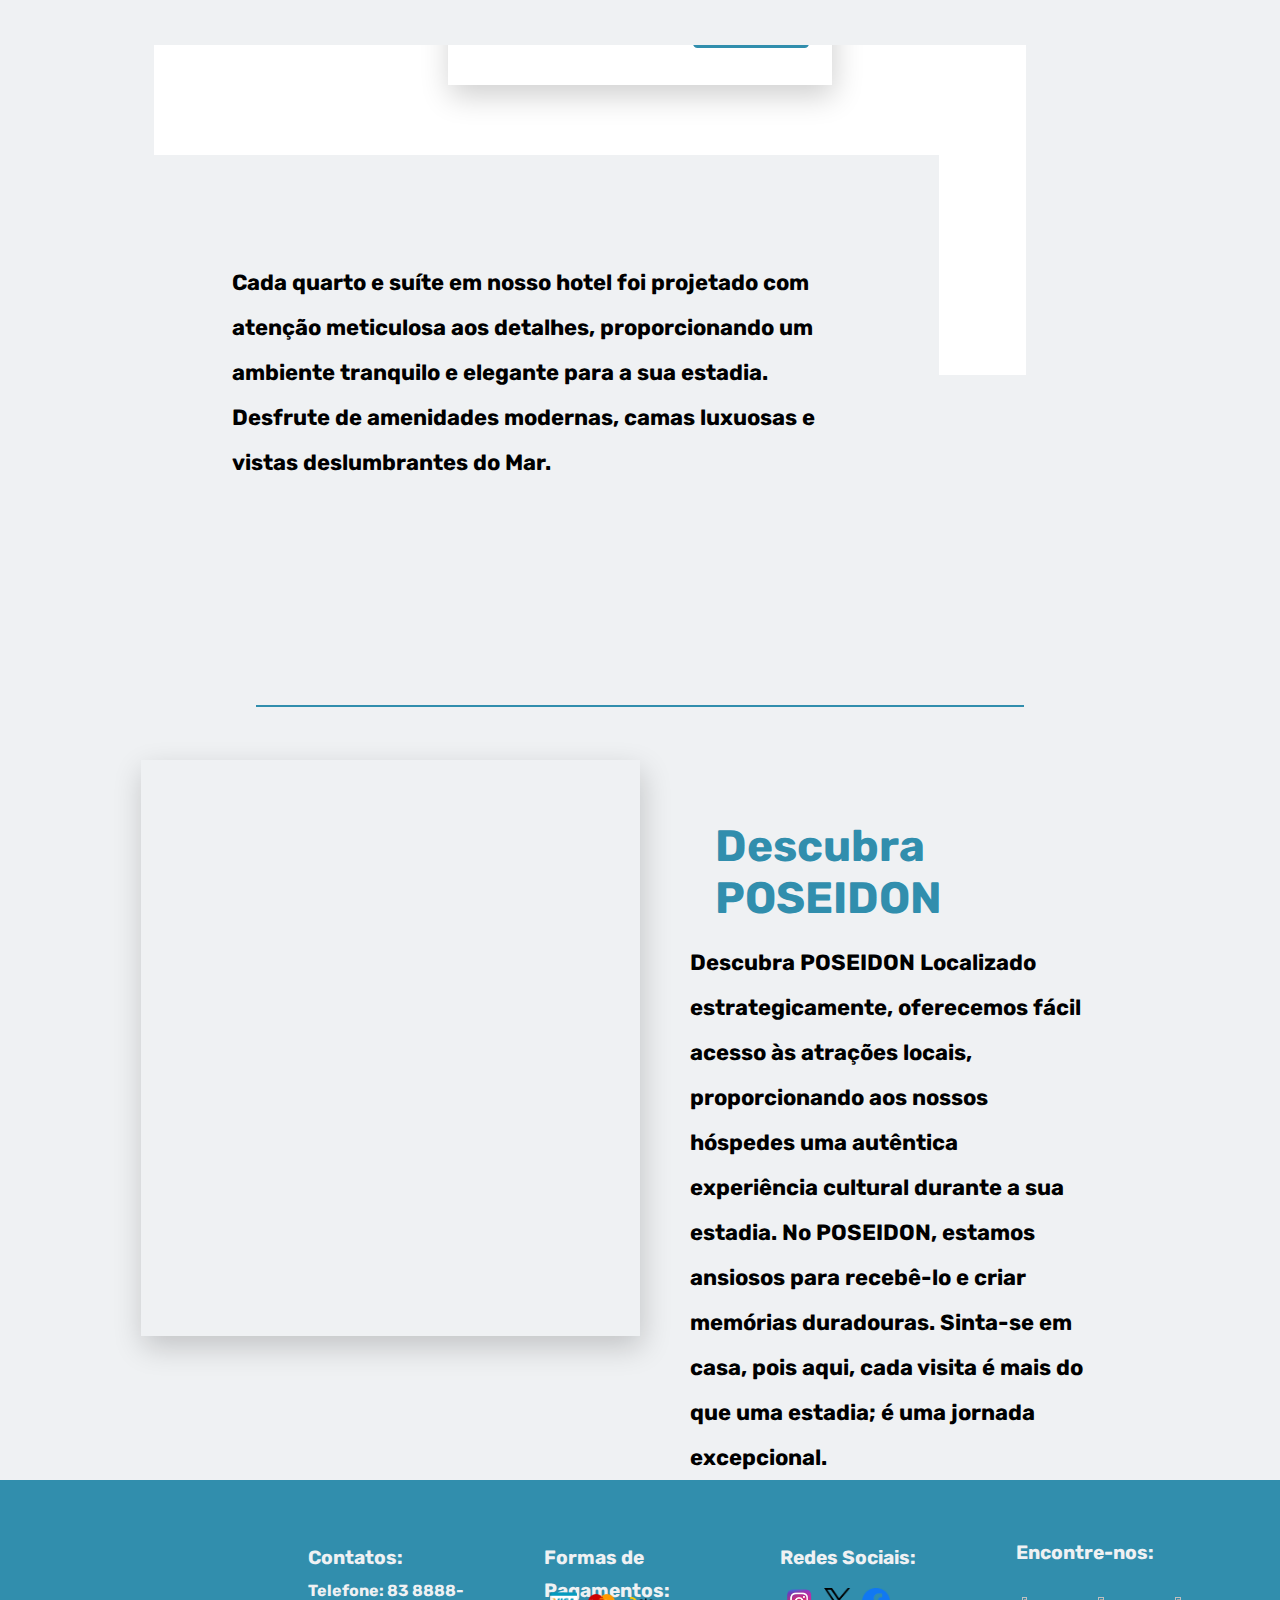
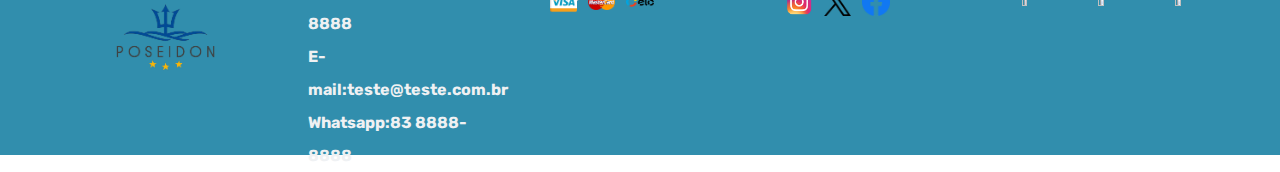
==== commit c487b50e: "Atualizações de imagens" ====
--- a/index.html
+++ b/index.html
@@ -439,7 +439,7 @@
             <div id="item-1"></div>
             <div id="item-2"></div>
             <div id="item-3">
-                <div class="contentParalax"> <img src="/SiteHotel/img/logoHotel.png" alt=""> </div> <span>Bem-vindos à
+                <div class="contentParalax"> <img src="/img/logoHotel.png" alt=""> </div> <span>Bem-vindos à
                     POSEIDON,
                     onde cada experiência é uma jornada única e memorável. Fundada com a visão de oferecer mais do que
                     simples produtos ou serviços, buscamos criar laços duradouros com nossos clientes, proporcionando
@@ -516,9 +516,9 @@
             <div class="h1pagamentos">
                 <h1>Formas de Pagamentos:</h1>
             </div>
-            <div class="iconespagamentos"><img src="/SiteHotel/img/Cartões/visa.png" alt="" class="iconefooter"> <img
-                    class="iconefooter" src="/SiteHotel/img/Cartões/mastercard.png" alt="">
-                <img src="/SiteHotel/img/Cartões/elo.png" alt="" class="iconefooter">
+            <div class="iconespagamentos"><img src="/img/Cartões/visa.png" alt="" class="iconefooter"> <img
+                    class="iconefooter" src="/img/Cartões/mastercard.png" alt="">
+                <img src="/img/Cartões/elo.png" alt="" class="iconefooter">
             </div>
         </div>
         <div class="redessociais">
@@ -526,9 +526,9 @@
                 <h1> Redes Sociais:</h1>
             </div>
             <div class="iconesredesocial">
-                <img src="/SiteHotel/img/redesocial/instagram.png" alt="" class="iconefooter">
-                <img class="iconefooter" src="/SiteHotel/img/redesocial/x.png" alt="" class="iconefooter">
-                <img src="/SiteHotel/img/redesocial/facebook.png" alt="" class="iconefooter">
+                <img src="/img/redesocial/instagram.png" alt="" class="iconefooter">
+                <img class="iconefooter" src="/img/redesocial/x.png" alt="" class="iconefooter">
+                <img src="/img/redesocial/facebook.png" alt="" class="iconefooter">
             </div>
         </div>
 
--- a/css/style.css
+++ b/css/style.css
@@ -12,7 +12,7 @@
 body {
     width: 100vw;
     min-height: 100vh;
-    background-image: url(./img/hotel1.png);
+    background-image: url(/img/hotel1.png);
     margin: 0;
     background-attachment: fixed;
     padding: 0;
@@ -647,7 +647,7 @@
 }
 .Localizacao{
     width: 100%;
-    height: 70vh;
+    height: 80vh;
     background-color: #eff1f3;
     display: flex;
     justify-content:center ;
@@ -676,7 +676,7 @@
 
 footer {
     width: 100%;
-    height: 40ch;
+    height: 25ch;
     background: #318ead;
     bottom: 0;
     top: 100%;
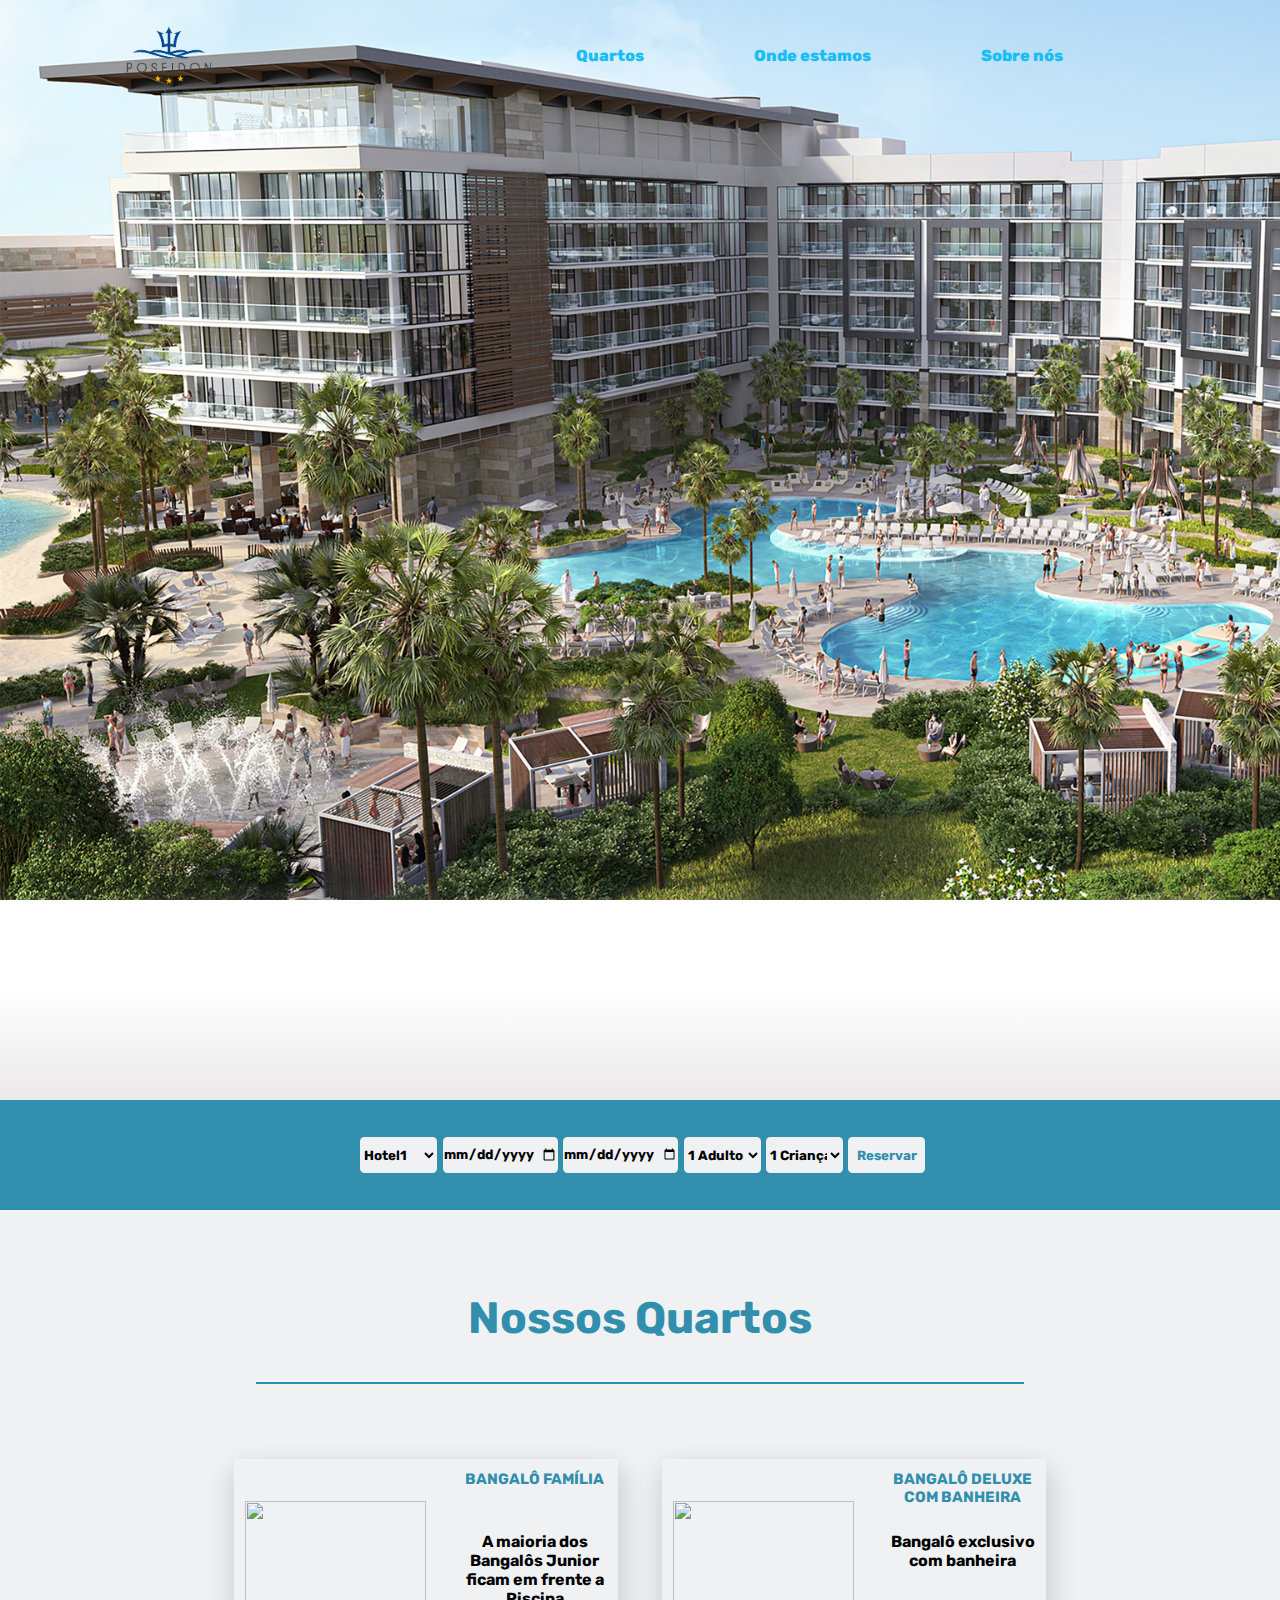
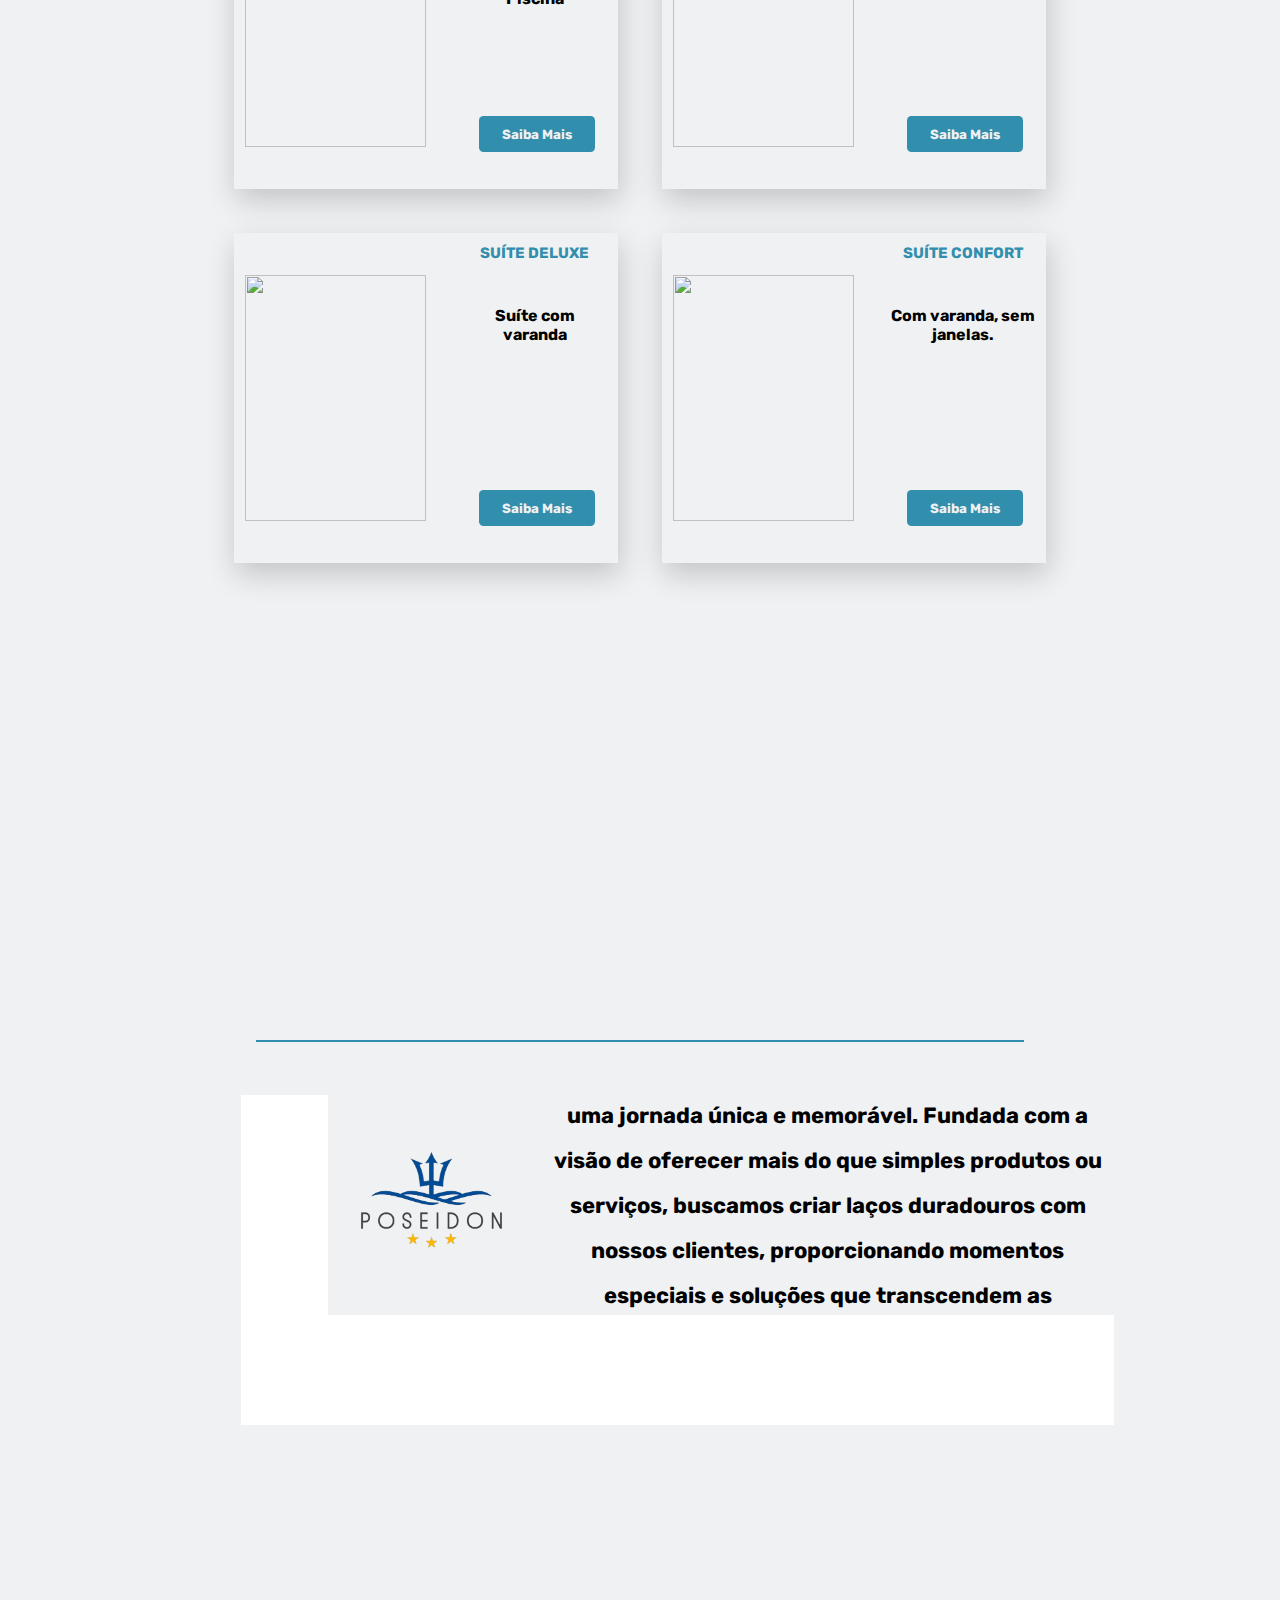
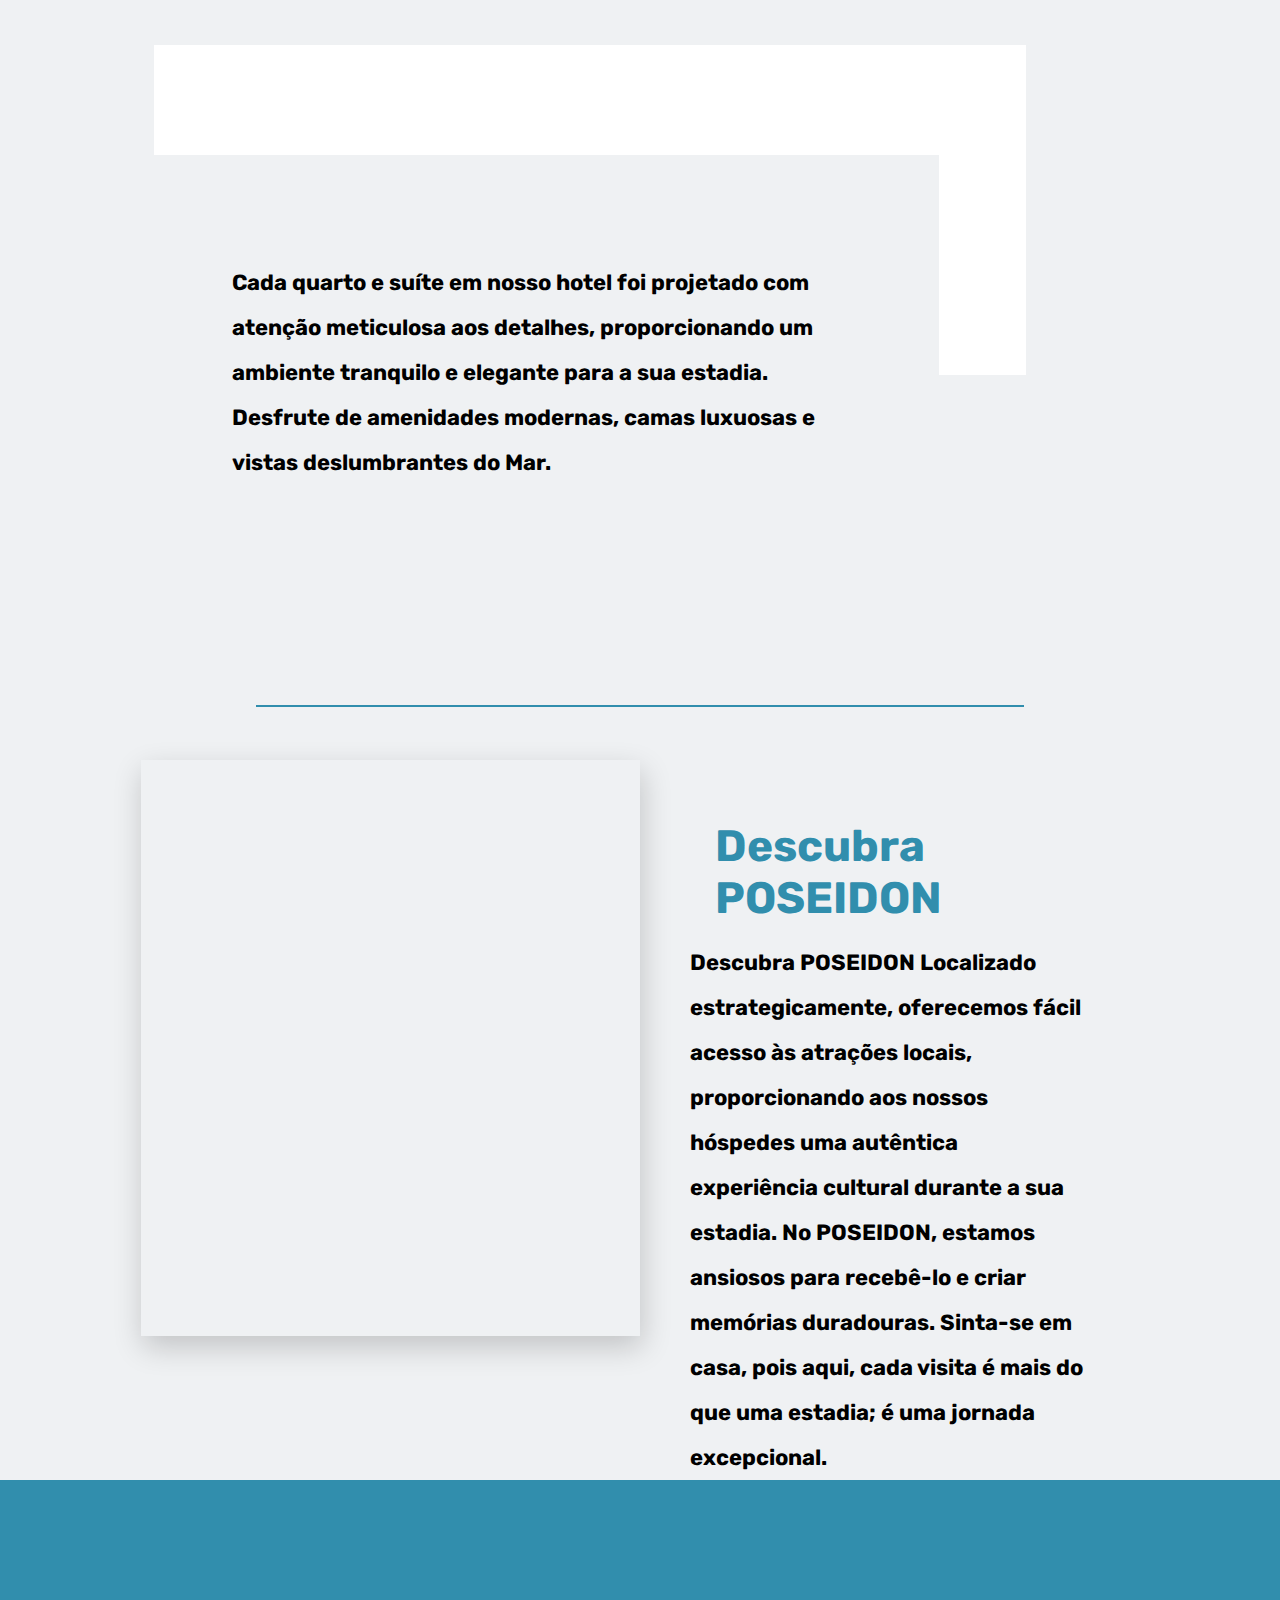
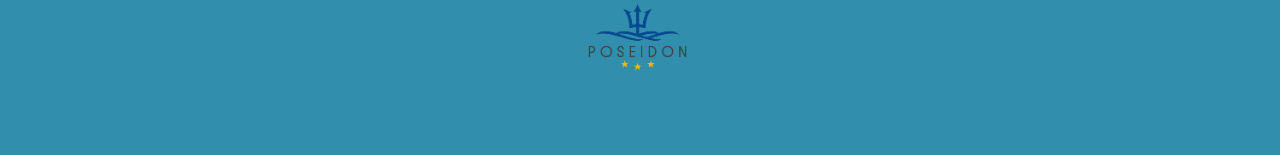
==== commit f7528b59: "at" ====
--- a/index.html
+++ b/index.html
@@ -71,7 +71,7 @@
                 <img src="./img/logoHotel.png" alt="Logo">
             </div>
             <div class="Lista">
-                <li><a href="">Home</a></li>
+             
                 <li><a href="#quartos">Quartos</a></li>
                 <li><a href="#Localizacao" >Onde estamos</a></li>
                 <li><a href="#espacofooter">Sobre nós</a></li>
@@ -263,169 +263,7 @@
 
                 </div>
 
-                <div class="option" id="option2">
-                    <div class="imageoption">
-                        <img src="https://media.istockphoto.com/id/954121470/pt/foto/cozy-studio-apartment-design-with-bedroom-and-living-space.jpg?s=612x612&w=0&k=20&c=270jeF4oj2pPRodpBUZvfOo14D342tOdhKri8e-GVL8="
-                            alt="">
-                    </div>
-                    <div class="iconesServicos">
-                        <span><ion-icon name="cafe-outline"></ion-icon></span><span><ion-icon
-                                name="wifi-sharp"></ion-icon></span><span><ion-icon
-                                name="restaurant-sharp"></ion-icon></span><span><ion-icon
-                                name="call-sharp"></ion-icon></span>
-                    </div>
-
-
-                    <div class="descriptionOption">
-                        <h3>SUÍTE CONFORT</h3>
-                        <p>
-                            Com varanda, sem janelas.</p>
-                        <div id="Reservaoption">
-                            <div id="saibaMais">
-                                <input type="button" value="Saiba Mais" class="saibaMaisbtn">
-
-                            </div>
-                        </div>
-
-
-                    </div>
-
-
-                </div>
-
-                <div class="option" id="option3">
-                    <div class="imageoption">
-                        <img src="https://media.istockphoto.com/id/954121470/pt/foto/cozy-studio-apartment-design-with-bedroom-and-living-space.jpg?s=612x612&w=0&k=20&c=270jeF4oj2pPRodpBUZvfOo14D342tOdhKri8e-GVL8="
-                            alt="">
-                    </div>
-
-                    <div class="iconesServicos">
-                        <span><ion-icon name="cafe-outline"></ion-icon></span><span><ion-icon
-                                name="wifi-sharp"></ion-icon></span><span><ion-icon
-                                name="restaurant-sharp"></ion-icon></span><span><ion-icon
-                                name="call-sharp"></ion-icon></span>
-                    </div>
-
-                    <div class="descriptionOption">
-                        <h3>SUÍTE CONFORT</h3>
-                        <p>
-                            Com varanda, sem janelas.</p>
-                        <div id="Reservaoption">
-                            <div id="saibaMais">
-                                <input type="button" value="Saiba Mais" class="saibaMaisbtn">
-
-                            </div>
-                        </div>
-
-
-                    </div>
-
-
-                </div>
-
-                <div class="option" id="option4">
-                    <div class="imageoption">
-                        <img src="https://media.istockphoto.com/id/954121470/pt/foto/cozy-studio-apartment-design-with-bedroom-and-living-space.jpg?s=612x612&w=0&k=20&c=270jeF4oj2pPRodpBUZvfOo14D342tOdhKri8e-GVL8="
-                            alt="">
-                    </div>
-
-
-                    <div class="iconesServicos">
-                        <span><ion-icon name="cafe-outline"></ion-icon></span><span><ion-icon
-                                name="wifi-sharp"></ion-icon></span><span><ion-icon
-                                name="restaurant-sharp"></ion-icon></span><span><ion-icon
-                                name="call-sharp"></ion-icon></span>
-                    </div>
-                    <div class="descriptionOption">
-                        <h3>SUÍTE CONFORT</h3>
-                        <p>
-                            Com varanda, sem janelas.</p>
-                        <div id="Reservaoption">
-                            <div id="saibaMais">
-                                <input type="button" value="Saiba Mais" class="saibaMaisbtn">
-
-                            </div>
-                        </div>
-
-
-                    </div>
-
-
-                </div>
-
-                <div class="option" id="option5">
-                    <div class="imageoption">
-                        <img src="https://media.istockphoto.com/id/954121470/pt/foto/cozy-studio-apartment-design-with-bedroom-and-living-space.jpg?s=612x612&w=0&k=20&c=270jeF4oj2pPRodpBUZvfOo14D342tOdhKri8e-GVL8="
-                            alt="">
-                    </div>
-
-                    <div class="iconesServicos">
-                        <span><ion-icon name="cafe-outline"></ion-icon></span><span><ion-icon
-                                name="wifi-sharp"></ion-icon></span><span><ion-icon
-                                name="restaurant-sharp"></ion-icon></span><span><ion-icon
-                                name="call-sharp"></ion-icon></span>
-                    </div>
-
-                    <div class="descriptionOption">
-                        <h3>SUÍTE CONFORT</h3>
-                        <p>
-                            Com varanda, sem janelas. Lorem ipsum dolor sit amet consectetur, adipisicing elit. Fugit
-                            doloribus labore architecto quidem corrupti quae. Quaerat, dolorem. Sit, id dolorem. Laborum
-                            optio ipsum est quia illum temporibus voluptates amet necessitatibus.</p>
-
-
-
-                        <div id="Reservaoption">
-                            <div id="saibaMais">
-                                <input type="button" value="Saiba Mais" class="saibaMaisbtn">
-
-                            </div>
-                        </div>
-
-                    </div>
-
-
-
-                </div>
-
-                <div class="option" id="option6">
-                    <div class="imageoption">
-                        <img src="https://media.istockphoto.com/id/954121470/pt/foto/cozy-studio-apartment-design-with-bedroom-and-living-space.jpg?s=612x612&w=0&k=20&c=270jeF4oj2pPRodpBUZvfOo14D342tOdhKri8e-GVL8="
-                            alt="">
-                    </div>
-
-                    <div class="iconesServicos">
-                        <span><ion-icon name="cafe-outline"></ion-icon></span><span><ion-icon
-                                name="wifi-sharp"></ion-icon></span><span><ion-icon
-                                name="restaurant-sharp"></ion-icon></span><span><ion-icon
-                                name="call-sharp"></ion-icon></span>
-                    </div>
-
-                    <div class="descriptionOption">
-                        <h3>SUÍTE CONFORT</h3>
-                        <p>
-                            Com varanda, sem janelas. Lorem ipsum dolor sit amet consectetur, adipisicing elit. Fugit
-                            doloribus labore architecto quidem corrupti quae. Quaerat, dolorem. Sit, id dolorem. Laborum
-                            optio ipsum est quia illum temporibus voluptates amet necessitatibus.</p>
-
-
-
-                        <div id="Reservaoption">
-                            <div id="saibaMais">
-                                <input type="button" value="Saiba Mais" class="saibaMaisbtn">
-
-                            </div>
-                        </div>
-
-                    </div>
-
-                </div>
-
-
-
-
-
-
+            
 
             </div>
 
@@ -506,43 +344,7 @@
 
     <footer id="footer">
         <div class="logofooter"> <img src="./img/logoHotel.png" alt=""></div>
-        <div class="Contatos">
-            <h1>Contatos:</h1>
-            <p>Telefone: 83 8888-8888</p>
-            <p>E-mail:teste@teste.com.br</p>
-            <p>Whatsapp:83 8888-8888</p>
-        </div>
-        <div class="formasdepagamentos">
-            <div class="h1pagamentos">
-                <h1>Formas de Pagamentos:</h1>
-            </div>
-            <div class="iconespagamentos"><img src="/img/Cartões/visa.png" alt="" class="iconefooter"> <img
-                    class="iconefooter" src="/img/Cartões/mastercard.png" alt="">
-                <img src="/img/Cartões/elo.png" alt="" class="iconefooter">
-            </div>
-        </div>
-        <div class="redessociais">
-            <div class="h1redesocial">
-                <h1> Redes Sociais:</h1>
-            </div>
-            <div class="iconesredesocial">
-                <img src="/img/redesocial/instagram.png" alt="" class="iconefooter">
-                <img class="iconefooter" src="/img/redesocial/x.png" alt="" class="iconefooter">
-                <img src="/img/redesocial/facebook.png" alt="" class="iconefooter">
-            </div>
-        </div>
-
-        <div class="sites">
-
-            <h1>Encontre-nos:</h1>
-
-            <div class="logosites">
-
-                <img src="" alt="" class="iconefooter">
-                <img src="" alt="" class="iconefooter">
-                <img src="" alt="" class="iconefooter">
-
-            </div>
+      
 
         </div>
     </footer>
--- a/css/style.css
+++ b/css/style.css
@@ -136,9 +136,7 @@
 #discriptionOptionmodal{
 width: 100%;
 }
-#discriptionOptionmodal h3{
- 
-}
+
 
 
 
@@ -222,10 +220,12 @@
 }
 
 a {
-    font-size: medium;
     text-decoration: none;
     cursor: pointer;
-    color: #3663BF;
+    color: #18bef5; ;
+    font-weight: 800;
+    
+    font-size: 16px;
 }
 
 li:hover {
@@ -909,8 +909,9 @@
 
 @media (width < 550px) {
   
+
     #quartos.hospedagens{
-        height: 230ch;
+        height: 100%;
     }
     #item-3, #item-1{
         height: 70ch;
@@ -951,8 +952,13 @@
     height: 15ch;
  }
 
-
-
+.LocalizacaoContent{
+    width: 100%;
+}
+.Lista{
+    display: flex;
+    justify-content: center;
+}
 .Logo {
     display: flex;
     min-width: 20%;
@@ -976,10 +982,6 @@
 }
 
 
-footer {
-    height: 90ch;
-
-}
 footer div{
     width: 33%;
     height: 30%;
@@ -988,17 +990,18 @@
     
 }
 .logofooter{
-    width: 50%;
-    height: 25%;
-
+    width: 100%;
+    height: 100%;
+    margin: 0;
+    padding: 0;
 }
 
 footer .iconefooter{
-    margin-top: 5ch;
-    width: 60%;
-    height: 45%;
-}
-
-
-}
-
+    width: 100%;
+    height: 100%;
+    object-fit: contain;
+}
+
+
+}
+
